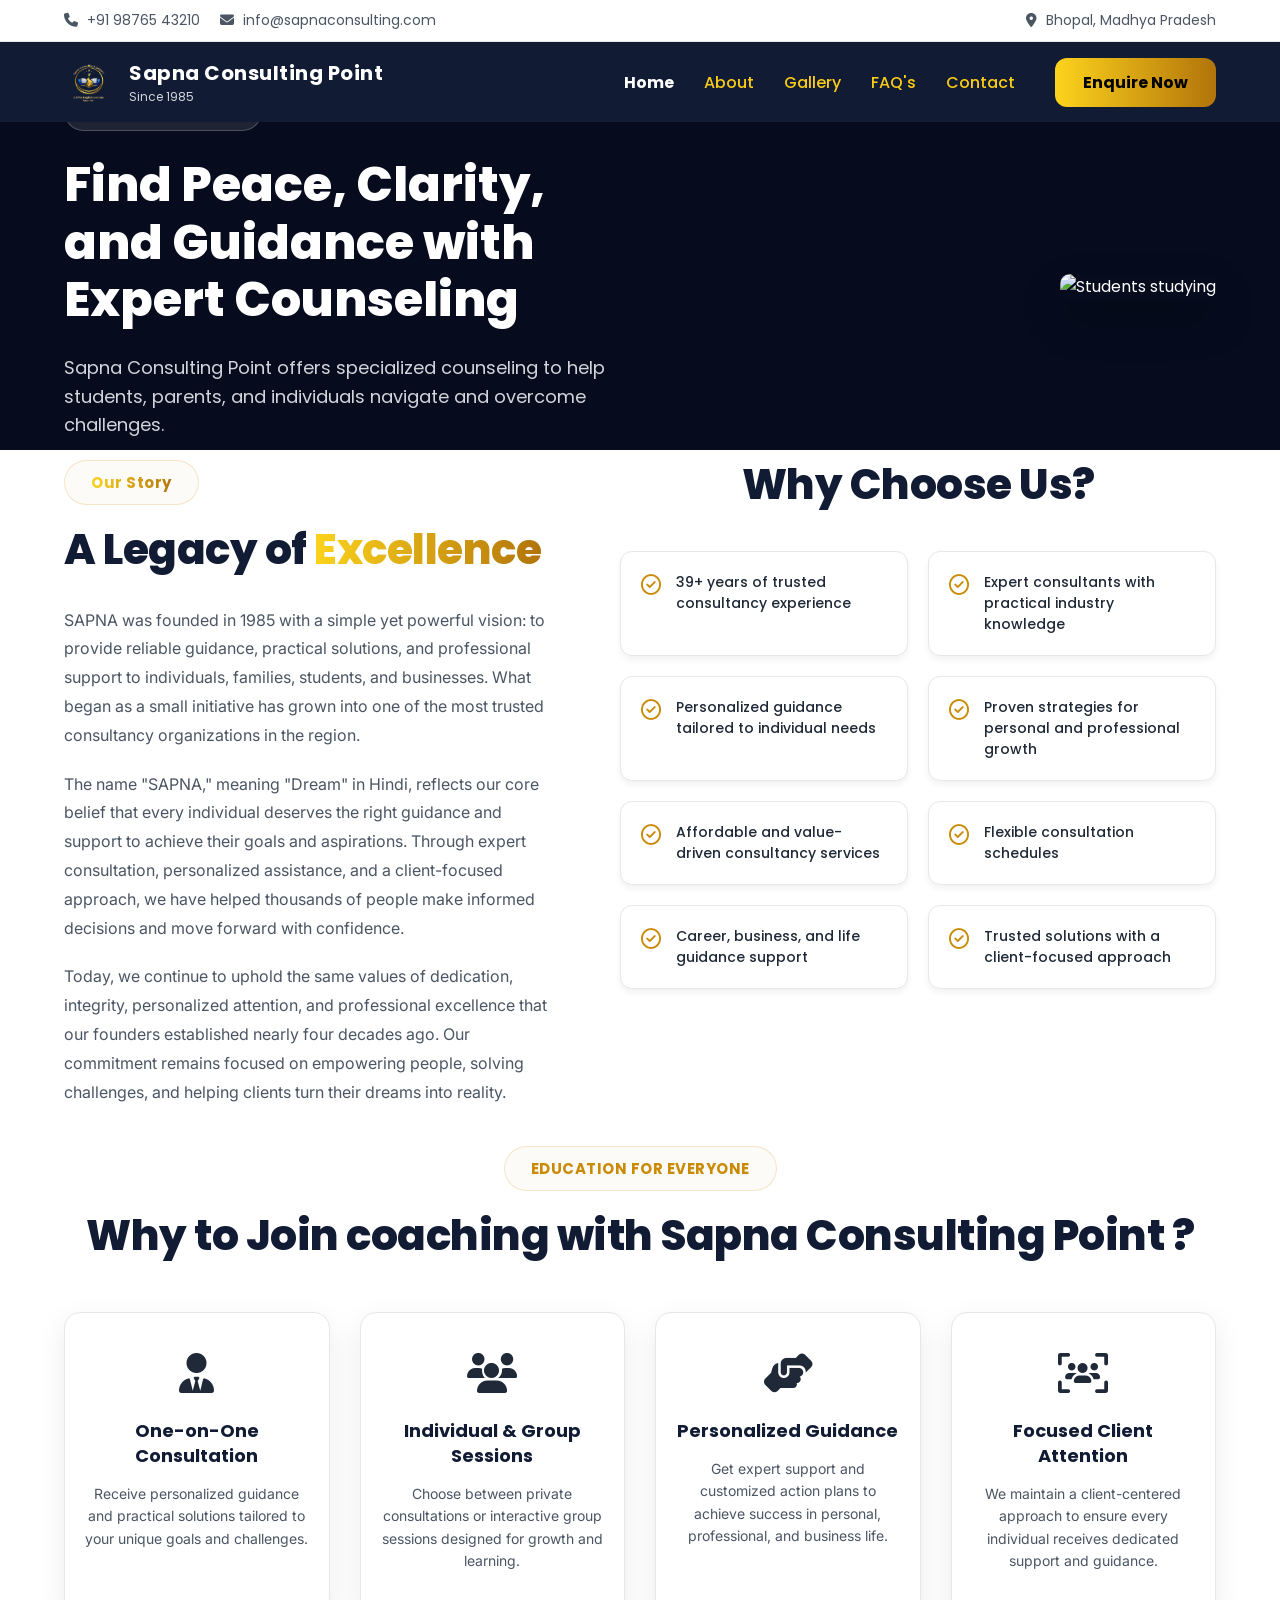
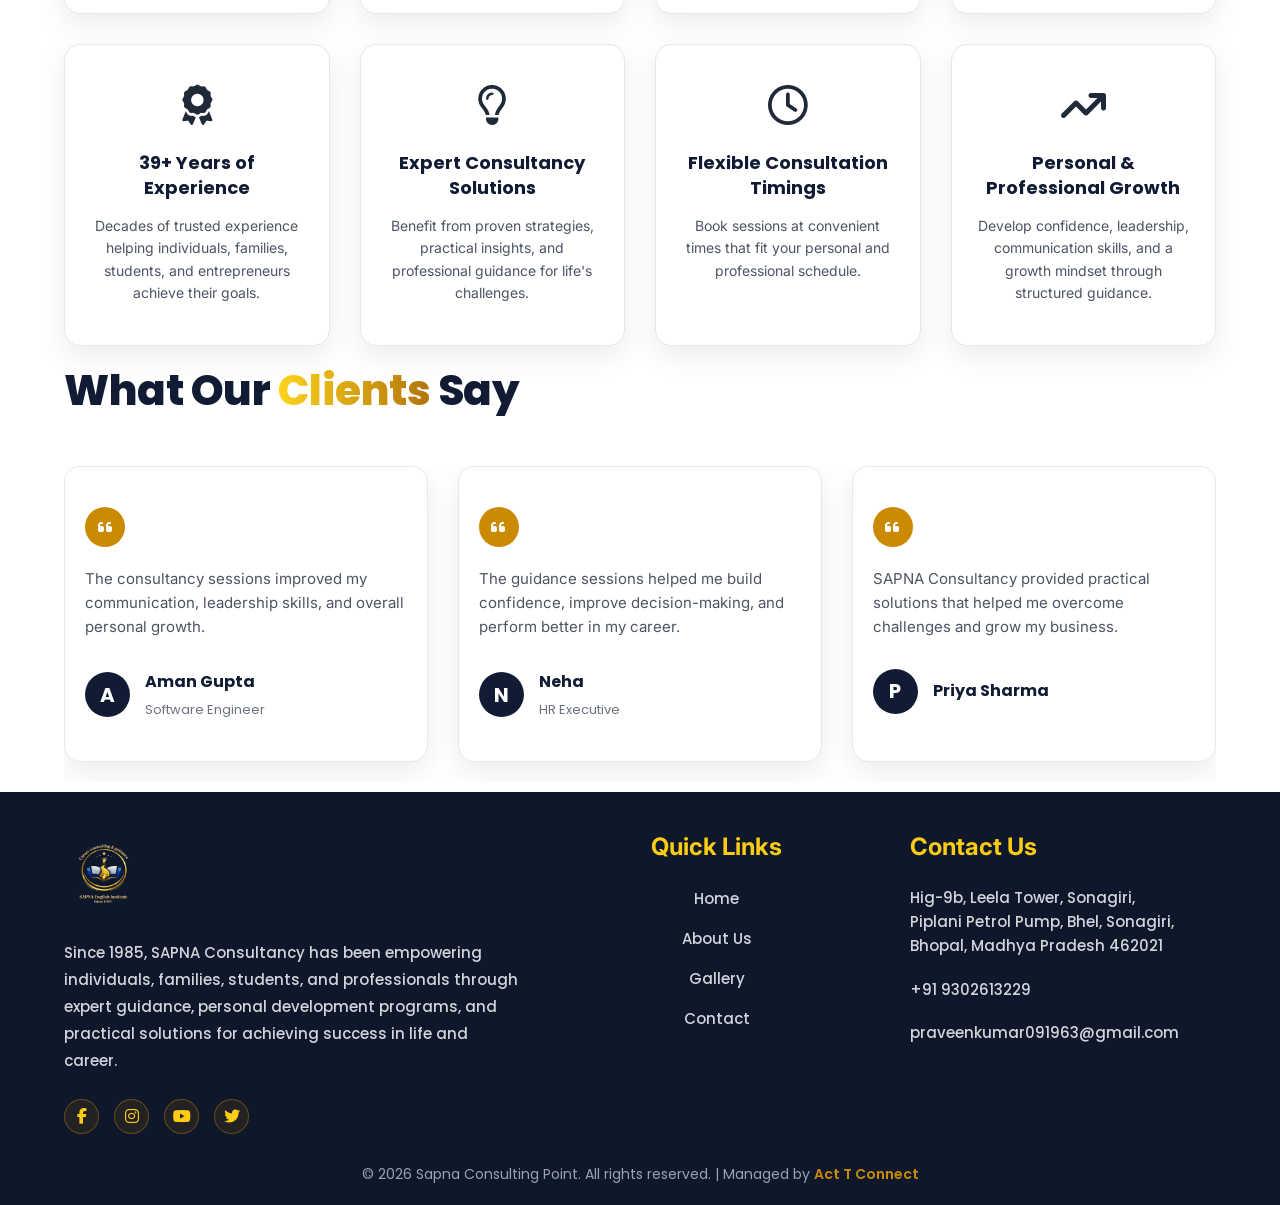
==== index.html @ 135a632c "sapna institute live" ====
﻿<!DOCTYPE html>
<html lang="en">
<head>
    <meta charset="UTF-8">
    <meta name="viewport" content="width=device-width, initial-scale=1.0">
    <title>Sapna Consulting Point</title>
    <link rel="icon" href="images/logo.png" type="image/png">
    <link rel="preconnect" href="https://fonts.googleapis.com">
    <link rel="preconnect" href="https://fonts.gstatic.com" crossorigin>
    <link href="https://fonts.googleapis.com/css2?family=Poppins:wght@300;400;500;600;700;800&family=Inter:wght@400;500;600;700&display=swap" rel="stylesheet">
    <link rel="stylesheet" href="https://cdnjs.cloudflare.com/ajax/libs/font-awesome/6.5.0/css/all.min.css"/>
    <style>
        :root {
            --primary-blue: #111c34;
            --accent-yellow: #facc15;
            --text-light: #ffffff;
            --text-dark: #1f2937;
            --text-gray: #4b5563;
            --bg-gray: #f9fafb;
            --border-color: #e5e7eb;
        }

        * {
            margin: 0;
            padding: 0;
            box-sizing: border-box;
            font-family: 'Poppins', sans-serif;
        }

        body {
            background-color: var(--bg-light);
            color: var(--text-dark);
            overflow-x: hidden !important;
        }

        html {
            overflow-x: hidden !important;
        }

        /* Top Contact Bar */
        .top-bar {
            background-color: white;
            padding: 10px 5%;
            display: flex;
            justify-content: space-between;
            font-size: 14px;
            color: var(--text-gray);
            border-bottom: 1px solid var(--border-color);
        }
        
        .top-bar-left {
            display: flex;
            gap: 20px;
        }
        
        .top-bar i {
            margin-right: 5px;
            color: var(--text-gray);
        }

        /* Navbar */
        .navbar {
            background-color: var(--primary-blue);
            padding: 15px 5%;
            display: flex;
            justify-content: space-between;
            align-items: center;
            position: sticky;
            top: 0;
            z-index: 1000;
        }

        .logo-section {
            display: flex;
            align-items: center;
            gap: 15px;
            color: white;
        }

        .logo-img {
            width: 50px;
            height: 50px;
        }

        .logo-text h1 {
            font-size: 20px;
            font-weight: 700;
            margin: 0;
            letter-spacing: 0.5px;
        }
        .logo-text p {
            font-size: 12px;
            color: #d1d5db;
            margin: 0;
        }

        .nav-links {
            display: flex;
            gap: 30px;
            align-items: center;
        }

        .nav-links a {
            color: #facc15; /* Yellow for inactive */
            text-decoration: none;
            font-size: 16px;
            font-weight: 500;
            transition: color 0.3s ease;
        }

        .nav-links a.active {
            color: #ffffff;
            font-weight: 700;
        }

        .nav-links a:hover {
            color: #ffffff;
        }

        .nav-links .btn-enquire {
            background: linear-gradient(90deg, #fcd31c 0%, #b2740a 100%);
            color: #000000 !important;
            padding: 12px 28px;
            border-radius: 12px;
            font-weight: 700;
            text-decoration: none;
            transition: all 0.3s ease;
            margin-left: 10px;
        }

        .nav-links .btn-enquire:hover {
            transform: translateY(-2px);
            box-shadow: 0 4px 12px rgba(250, 204, 21, 0.4);
            color: #000000 !important;
        }

        /* Hero Section */
        .hero {
            background-color: #060C1E;
            padding: 10px 5% 10px;
            display: flex;
            align-items: center;
            justify-content: space-between;
            color: white;
        }

        @keyframes slideUpFade {
            from {
                opacity: 0;
                transform: translateY(30px);
            }
            to {
                opacity: 1;
                transform: translateY(0);
            }
        }

        .hero-content {
            flex: 1;
            max-width: 600px;
            margin-top: -40px;
        }

        .badge {
            background-color: rgba(255, 255, 255, 0.1);
            color: #e5e7eb;
            padding: 8px 16px;
            border-radius: 20px;
            font-size: 14px;
            font-weight: 500;
            display: inline-block;
            margin-bottom: 25px;
            border: 1px solid rgba(255, 255, 255, 0.2);
            animation: slideUpFade 0.8s ease forwards;
            opacity: 0;
        }

        .hero-content h1 {
            font-size: 48px;
            font-weight: 800;
            line-height: 1.2;
            margin-bottom: 25px;
            animation: slideUpFade 0.8s ease forwards;
            animation-delay: 0.2s;
            opacity: 0;
        }

        .hero-content p {
            font-size: 18px;
            color: #d1d5db;
            line-height: 1.6;
            animation: slideUpFade 0.8s ease forwards;
            animation-delay: 0.4s;
            opacity: 0;
        }

        .hero-image {
            flex: 1;
            display: flex;
            justify-content: flex-end;
        }

        .hero-image img {
            max-width: 100%;
            height: auto;
            border-radius: 10px;
            box-shadow: 0 20px 40px rgba(0,0,0,0.3);
        }

        /* Two Column Section */
        .section-padding {
            padding: 10px 5%;
        }

        .two-column-layout {
            display: flex;
            gap: 60px;
        }

        .col-left {
            flex: 1;
        }

        .col-right {
            flex: 1.2;
        }

        .badge-yellow {
            background-color: #fdfbf7 !important;
            color: #ca8a04 !important;
            padding: 10px 26px !important;
            border-radius: 30px !important;
            font-size: 15px !important;
            font-weight: 700 !important;
            display: inline-block !important;
            margin-bottom: 20px !important;
            border: 1px solid rgba(202, 138, 4, 0.2) !important;
            letter-spacing: 0.5px !important;
        }
        
        .badge-yellow-text {
            background: linear-gradient(90deg, #fcd31c 0%, #b2740a 100%);
            -webkit-background-clip: text;
            -webkit-text-fill-color: transparent;
            color: transparent;
        }

        .section-title {
            font-size: 42px;
            font-weight: 800;
            color: var(--primary-blue);
            margin-bottom: 30px;
            line-height: 1.2;
            letter-spacing: -0.5px;
        }

        .section-title span {
            background: linear-gradient(90deg, #fcd31c 0%, #b2740a 100%);
            -webkit-background-clip: text;
            -webkit-text-fill-color: transparent;
            color: transparent;
        }

        .text-content p {
            font-size: 16px;
            color: var(--text-gray);
            line-height: 1.8;
            margin-bottom: 20px;
            font-family: 'Inter', sans-serif;
        }

        /* Features Grid */
        .features-grid {
            display: grid;
            grid-template-columns: repeat(2, 1fr);
            gap: 20px;
        }

        .feature-card {
            background: white;
            padding: 20px;
            border-radius: 12px;
            display: flex;
            align-items: flex-start;
            gap: 15px;
            box-shadow: 0 4px 6px rgba(0,0,0,0.05);
            border: 1px solid var(--border-color);
        }

        .feature-icon {
            color: #ca8a04;
            font-size: 20px;
            margin-top: 3px;
        }

        .feature-text {
            font-size: 14px;
            font-weight: 500;
            color: var(--text-dark);
            line-height: 1.5;
        }

        /* Why Join Section */
        .why-join-section {
            background: white;
            text-align: center;
        }

        .cards-grid {
            display: grid;
            grid-template-columns: repeat(4, 1fr);
            gap: 30px;
            margin-top: 50px;
        }

        .join-card {
            background: white;
            padding: 40px 20px;
            border-radius: 16px;
            box-shadow: 0 10px 30px rgba(0,0,0,0.08);
            border: 1px solid var(--border-color);
            transition: transform 0.3s ease;
        }

        .join-card:hover {
            transform: translateY(-5px);
        }

        .join-card i {
            font-size: 40px;
            margin-bottom: 25px;
            color: var(--text-dark);
            transition: color 0.3s ease;
        }

        .join-card:hover i {
            color: #ca8a04;
        }

        .join-card h3 {
            font-size: 18px;
            font-weight: 700;
            color: var(--primary-blue);
            margin-bottom: 15px;
            line-height: 1.4;
        }

        .join-card p {
            font-size: 14px;
            color: var(--text-gray);
            line-height: 1.6;
            font-family: 'Inter', sans-serif;
        }

        .hamburger-toggle {
            display: none;
            background: none;
            border: 2px solid rgba(250, 204, 21, 0.5);
            color: #facc15;
            font-size: 22px;
            padding: 8px 14px;
            border-radius: 8px;
            cursor: pointer;
            transition: all 0.3s ease;
        }

        .hamburger-toggle:hover {
            background: rgba(250, 204, 21, 0.1);
        }

        /* Responsive */
        @media (max-width: 1024px) {
            .cards-grid { grid-template-columns: repeat(2, 1fr); }
            .two-column-layout { flex-direction: column; }
            .hero { flex-direction: column; text-align: center; gap: 40px; padding: 60px 5%; }
            .hero-content { max-width: 100%; }
            .footer-grid { grid-template-columns: repeat(2, 1fr); gap: 30px; }
        }

        .footer-grid {
            display: grid;
            grid-template-columns: 1.5fr 1fr 1fr;
            gap: 40px;
            margin-bottom: 30px;
        }

        /* Enquire Modal Popup */
        .enquire-modal-overlay {
            position: fixed;
            top: 0;
            left: 0;
            width: 100%;
            height: 100%;
            background-color: rgba(0, 0, 0, 0.6);
            backdrop-filter: blur(4px);
            z-index: 9999;
            display: flex;
            align-items: center;
            justify-content: center;
            opacity: 0;
            visibility: hidden;
            transition: all 0.3s ease;
            padding: 20px;
        }

        .enquire-modal-overlay.active {
            opacity: 1;
            visibility: visible;
        }

        .enquire-modal-card {
            background: #ffffff;
            width: 100%;
            max-width: 460px;
            border-radius: 20px;
            padding: 35px 35px 30px;
            position: relative;
            box-shadow: 0 20px 40px rgba(0, 0, 0, 0.2);
            transform: scale(0.9);
            transition: transform 0.3s ease;
        }

        .enquire-modal-overlay.active .enquire-modal-card {
            transform: scale(1);
        }

        .enquire-modal-close {
            position: absolute;
            top: 20px;
            right: 20px;
            background: none;
            border: none;
            font-size: 24px;
            font-weight: 700;
            color: #94a3b8;
            cursor: pointer;
            line-height: 1;
            transition: color 0.2s;
        }

        .enquire-modal-close:hover {
            color: #0f172a;
        }

        .enquire-modal-card h2 {
            font-size: 28px;
            font-weight: 800;
            color: #111c34;
            margin-bottom: 6px;
        }

        .enquire-modal-subtitle {
            font-size: 15px;
            color: #828b9a;
            margin-bottom: 25px;
            font-family: 'Inter', sans-serif;
        }

        .modal-form-group {
            margin-bottom: 16px;
        }

        .modal-form-group input,
        .modal-form-group textarea {
            width: 100%;
            padding: 14px 18px;
            background-color: #f8fafc;
            border: 1px solid #e2e8f0;
            border-radius: 12px;
            font-size: 14px;
            font-family: 'Inter', sans-serif;
            color: #1e293b;
            outline: none;
            transition: all 0.3s ease;
        }

        .modal-form-group input::placeholder,
        .modal-form-group textarea::placeholder {
            color: #94a3b8;
        }

        .modal-form-group input:focus,
        .modal-form-group textarea:focus {
            background-color: #ffffff;
            border-color: #ca8a04;
            box-shadow: 0 0 0 3px rgba(202, 138, 4, 0.1);
        }

        .modal-form-group textarea {
            resize: none;
        }

        .btn-modal-submit {
            width: 100%;
            background: linear-gradient(90deg, #fcd31c 0%, #b2740a 100%);
            color: #000000;
            padding: 15px;
            border-radius: 30px;
            font-weight: 700;
            font-size: 16px;
            border: none;
            cursor: pointer;
            margin-top: 10px;
            box-shadow: 0 4px 15px rgba(202, 138, 4, 0.3);
            transition: all 0.3s ease;
        }

        .btn-modal-submit:hover {
            transform: translateY(-2px);
            box-shadow: 0 6px 20px rgba(202, 138, 4, 0.4);
        }

        @media (max-width: 768px) {
            .top-bar { display: none !important; }
            .navbar { padding: 12px 15px !important; position: relative; }
            .logo-img { width: 38px !important; height: 38px !important; }
            .logo-section { gap: 10px !important; }
            .logo-text h1 { font-size: 16px !important; line-height: 1.2; }
            .logo-text p { font-size: 11px !important; }
            .hamburger-toggle { display: flex; align-items: center; justify-content: center; padding: 6px 12px; font-size: 18px; }
            .nav-links {
                display: none;
                flex-direction: column;
                position: absolute;
                top: 100%;
                left: 0;
                width: 100%;
                background-color: #060C1E;
                padding: 20px 5%;
                box-shadow: 0 15px 30px rgba(0, 0, 0, 0.4);
                z-index: 999;
                gap: 12px;
                border-top: 1px solid rgba(255, 255, 255, 0.1);
            }
            .nav-links.active { display: flex !important; }
            .nav-links a { padding: 10px 0; font-size: 15px; width: 100%; }
            .nav-links .btn-enquire { margin-left: 0; text-align: center; display: block; width: 100%; margin-top: 8px; }
            .features-grid { grid-template-columns: 1fr !important; }
            .cards-grid { grid-template-columns: 1fr !important; }
            .footer-grid { grid-template-columns: 1fr !important; gap: 30px !important; text-align: left !important; }
            .footer-grid > div { padding-left: 0 !important; text-align: left !important; }
            .section-title { font-size: 24px !important; }
            .hero h1 { font-size: 26px !important; }
            .enquire-modal-overlay { padding: 15px !important; }
            .enquire-modal-card { width: 92% !important; max-width: 360px !important; padding: 25px 20px !important; box-sizing: border-box !important; margin: 0 auto !important; }
            .enquire-modal-card h2 { font-size: 22px !important; }
            .enquire-modal-subtitle { font-size: 13px !important; margin-bottom: 18px !important; }
            .modal-form-group { margin-bottom: 12px !important; }
            .modal-form-group input, .modal-form-group textarea { padding: 12px 14px !important; font-size: 14px !important; box-sizing: border-box !important; }
            .btn-modal-submit { padding: 13px !important; font-size: 15px !important; box-sizing: border-box !important; }
        }
    </style>
</head>
<body>

    <!-- Top Contact Bar -->
    <div class="top-bar">
        <div class="top-bar-left">
            <span><i class="fa-solid fa-phone"></i> +91 98765 43210</span>
            <span><i class="fa-solid fa-envelope"></i> info@sapnaconsulting.com</span>
        </div>
        <div class="top-bar-right">
            <span><i class="fa-solid fa-location-dot"></i> Bhopal, Madhya Pradesh</span>
        </div>
    </div>

    <!-- Main Navbar -->
    <nav class="navbar">
        <div class="logo-section">
            <img src="images/logo.png" alt="SAPNA Logo" class="logo-img" onerror="this.src='https://via.placeholder.com/50'">
            <div class="logo-text">
                <h1>Sapna Consulting Point</h1>
                <p>Since 1985</p>
            </div>
        </div>
        <button class="hamburger-toggle" id="hamburgerBtn" aria-label="Toggle navigation">
            <i class="fa-solid fa-bars"></i>
        </button>
        <div class="nav-links">
            <a href="index.html" class="active">Home</a>
            <a href="about.html">About</a>
            <a href="gallery.html">Gallery</a>
            <a href="faq.html">FAQ's</a>
            <a href="contact.html">Contact</a>
            <a href="#" class="btn-enquire">Enquire Now</a>
        </div>
    </nav>

    <!-- Hero Section -->
    <section class="hero">
        <div class="hero-content">
            <div class="badge" id="hero-badge">Language Preparation</div>
            <h1 id="hero-title">Find Peace, Clarity, and Guidance with Expert Counseling</h1>
            <p id="hero-desc">Sapna Consulting Point offers specialized counseling to help students, parents, and individuals navigate and overcome challenges.</p>
        </div>
        <div class="hero-image">
            <img src="https://images.unsplash.com/photo-1522202176988-66273c2fd55f?ixlib=rb-4.0.3&auto=format&fit=crop&w=1000&q=80" alt="Students studying">
        </div>
    </section>

    <!-- Our Story & Why Choose Us -->
    <section class="section-padding">
        <div class="two-column-layout">
            <!-- Left Column -->
            <div class="col-left text-content">
                <div class="badge-yellow"><span class="badge-yellow-text">Our Story</span></div>
                <h2 class="section-title">A Legacy of <span>Excellence</span></h2>
                <p>SAPNA was founded in 1985 with a simple yet powerful vision: to provide reliable guidance, practical solutions, and professional support to individuals, families, students, and businesses. What began as a small initiative has grown into one of the most trusted consultancy organizations in the region.</p>
                <p>The name "SAPNA," meaning "Dream" in Hindi, reflects our core belief that every individual deserves the right guidance and support to achieve their goals and aspirations. Through expert consultation, personalized assistance, and a client-focused approach, we have helped thousands of people make informed decisions and move forward with confidence.</p>
                <p>Today, we continue to uphold the same values of dedication, integrity, personalized attention, and professional excellence that our founders established nearly four decades ago. Our commitment remains focused on empowering people, solving challenges, and helping clients turn their dreams into reality.</p>
            </div>

            <!-- Right Column -->
            <div class="col-right">
                <h2 class="section-title" style="text-align: center; margin-bottom: 40px;">Why Choose Us?</h2>
                <div class="features-grid">
                    <div class="feature-card">
                        <i class="fa-regular fa-circle-check feature-icon"></i>
                        <span class="feature-text">39+ years of trusted consultancy experience</span>
                    </div>
                    <div class="feature-card">
                        <i class="fa-regular fa-circle-check feature-icon"></i>
                        <span class="feature-text">Expert consultants with practical industry knowledge</span>
                    </div>
                    <div class="feature-card">
                        <i class="fa-regular fa-circle-check feature-icon"></i>
                        <span class="feature-text">Personalized guidance tailored to individual needs</span>
                    </div>
                    <div class="feature-card">
                        <i class="fa-regular fa-circle-check feature-icon"></i>
                        <span class="feature-text">Proven strategies for personal and professional growth</span>
                    </div>
                    <div class="feature-card">
                        <i class="fa-regular fa-circle-check feature-icon"></i>
                        <span class="feature-text">Affordable and value-driven consultancy services</span>
                    </div>
                    <div class="feature-card">
                        <i class="fa-regular fa-circle-check feature-icon"></i>
                        <span class="feature-text">Flexible consultation schedules</span>
                    </div>
                    <div class="feature-card">
                        <i class="fa-regular fa-circle-check feature-icon"></i>
                        <span class="feature-text">Career, business, and life guidance support</span>
                    </div>
                    <div class="feature-card">
                        <i class="fa-regular fa-circle-check feature-icon"></i>
                        <span class="feature-text">Trusted solutions with a client-focused approach</span>
                    </div>
                </div>
            </div>
        </div>
    </section>

    <!-- Why Join Section -->
    <section class="section-padding why-join-section">
        <div class="badge-yellow">EDUCATION FOR EVERYONE</div>
        <h2 class="section-title">Why to Join coaching with Sapna Consulting Point ?</h2>
        
        <div class="cards-grid">
            <div class="join-card">
                <i class="fa-solid fa-user-tie"></i>
                <h3>One-on-One Consultation</h3>
                <p>Receive personalized guidance and practical solutions tailored to your unique goals and challenges.</p>
            </div>
            <div class="join-card">
                <i class="fa-solid fa-users"></i>
                <h3>Individual & Group Sessions</h3>
                <p>Choose between private consultations or interactive group sessions designed for growth and learning.</p>
            </div>
            <div class="join-card">
                <i class="fa-solid fa-handshake-angle"></i>
                <h3>Personalized Guidance</h3>
                <p>Get expert support and customized action plans to achieve success in personal, professional, and business life.</p>
            </div>
            <div class="join-card">
                <i class="fa-solid fa-users-viewfinder"></i>
                <h3>Focused Client Attention</h3>
                <p>We maintain a client-centered approach to ensure every individual receives dedicated support and guidance.</p>
            </div>
            <div class="join-card">
                <i class="fa-solid fa-award"></i>
                <h3>39+ Years of Experience</h3>
                <p>Decades of trusted experience helping individuals, families, students, and entrepreneurs achieve their goals.</p>
            </div>
            <div class="join-card">
                <i class="fa-regular fa-lightbulb"></i>
                <h3>Expert Consultancy Solutions</h3>
                <p>Benefit from proven strategies, practical insights, and professional guidance for life's challenges.</p>
            </div>
            <div class="join-card">
                <i class="fa-regular fa-clock"></i>
                <h3>Flexible Consultation Timings</h3>
                <p>Book sessions at convenient times that fit your personal and professional schedule.</p>
            </div>
            <div class="join-card">
                <i class="fa-solid fa-arrow-trend-up"></i>
                <h3>Personal & Professional Growth</h3>
                <p>Develop confidence, leadership, communication skills, and a growth mindset through structured guidance.</p>
            </div>
        </div>
    </section>

    <!-- What Our Clients Say Section -->
    <section class="section-padding">
        <h2 class="section-title">What Our <span>Clients</span> Say</h2>
        
        <div class="clients-slider" style="display: flex; overflow-x: auto; gap: 30px; margin-top: 50px; padding-bottom: 20px; scroll-snap-type: x mandatory; scrollbar-width: none; -ms-overflow-style: none;">
            <style>
                .clients-slider::-webkit-scrollbar { display: none; }
                .client-card {
                    flex: 0 0 calc((100% - 60px) / 3);
                    scroll-snap-align: start;
                }
                @media (max-width: 768px) {
                    .client-card { flex: 0 0 85vw; }
                }
            </style>
            
            <div class="join-card client-card" style="text-align: left; position: relative;">
                <div style="background-color: #ca8a04; color: white; width: 40px; height: 40px; border-radius: 50%; display: flex; align-items: center; justify-content: center; margin-bottom: 20px;">
                    <i class="fa-solid fa-quote-left" style="font-size: 16px; margin: 0; color: white;"></i>
                </div>
                <p style="margin-bottom: 30px; font-size: 15px;">The consultancy sessions improved my communication, leadership skills, and overall personal growth.</p>
                <div style="display: flex; align-items: center; gap: 15px;">
                    <div style="background-color: #111c34; color: white; width: 45px; height: 45px; border-radius: 50%; display: flex; align-items: center; justify-content: center; font-weight: bold; font-size: 20px;">A</div>
                    <div>
                        <h4 style="color: #111c34; font-size: 16px; margin-bottom: 2px;">Aman Gupta</h4>
                        <span style="color: #6b7280; font-size: 13px;">Software Engineer</span>
                    </div>
                </div>
            </div>
            
            <div class="join-card client-card" style="text-align: left; position: relative;">
                <div style="background-color: #ca8a04; color: white; width: 40px; height: 40px; border-radius: 50%; display: flex; align-items: center; justify-content: center; margin-bottom: 20px;">
                    <i class="fa-solid fa-quote-left" style="font-size: 16px; margin: 0; color: white;"></i>
                </div>
                <p style="margin-bottom: 30px; font-size: 15px;">The guidance sessions helped me build confidence, improve decision-making, and perform better in my career.</p>
                <div style="display: flex; align-items: center; gap: 15px;">
                    <div style="background-color: #111c34; color: white; width: 45px; height: 45px; border-radius: 50%; display: flex; align-items: center; justify-content: center; font-weight: bold; font-size: 20px;">N</div>
                    <div>
                        <h4 style="color: #111c34; font-size: 16px; margin-bottom: 2px;">Neha</h4>
                        <span style="color: #6b7280; font-size: 13px;">HR Executive</span>
                    </div>
                </div>
            </div>
            
            <div class="join-card client-card" style="text-align: left; position: relative;">
                <div style="background-color: #ca8a04; color: white; width: 40px; height: 40px; border-radius: 50%; display: flex; align-items: center; justify-content: center; margin-bottom: 20px;">
                    <i class="fa-solid fa-quote-left" style="font-size: 16px; margin: 0; color: white;"></i>
                </div>
                <p style="margin-bottom: 30px; font-size: 15px;">SAPNA Consultancy provided practical solutions that helped me overcome challenges and grow my business.</p>
                <div style="display: flex; align-items: center; gap: 15px;">
                    <div style="background-color: #111c34; color: white; width: 45px; height: 45px; border-radius: 50%; display: flex; align-items: center; justify-content: center; font-weight: bold; font-size: 20px;">P</div>
                    <div>
                        <h4 style="color: #111c34; font-size: 16px; margin-bottom: 2px;">Priya Sharma</h4>
                    </div>
                </div>
            </div>
            
            <!-- Duplicated for sliding effect -->
            <div class="join-card client-card" style="text-align: left; position: relative;">
                <div style="background-color: #ca8a04; color: white; width: 40px; height: 40px; border-radius: 50%; display: flex; align-items: center; justify-content: center; margin-bottom: 20px;">
                    <i class="fa-solid fa-quote-left" style="font-size: 16px; margin: 0; color: white;"></i>
                </div>
                <p style="margin-bottom: 30px; font-size: 15px;">The consultancy sessions improved my communication, leadership skills, and overall personal growth.</p>
                <div style="display: flex; align-items: center; gap: 15px;">
                    <div style="background-color: #111c34; color: white; width: 45px; height: 45px; border-radius: 50%; display: flex; align-items: center; justify-content: center; font-weight: bold; font-size: 20px;">A</div>
                    <div>
                        <h4 style="color: #111c34; font-size: 16px; margin-bottom: 2px;">Aman Gupta</h4>
                        <span style="color: #6b7280; font-size: 13px;">Software Engineer</span>
                    </div>
                </div>
            </div>
            
            <div class="join-card client-card" style="text-align: left; position: relative;">
                <div style="background-color: #ca8a04; color: white; width: 40px; height: 40px; border-radius: 50%; display: flex; align-items: center; justify-content: center; margin-bottom: 20px;">
                    <i class="fa-solid fa-quote-left" style="font-size: 16px; margin: 0; color: white;"></i>
                </div>
                <p style="margin-bottom: 30px; font-size: 15px;">The guidance sessions helped me build confidence, improve decision-making, and perform better in my career.</p>
                <div style="display: flex; align-items: center; gap: 15px;">
                    <div style="background-color: #111c34; color: white; width: 45px; height: 45px; border-radius: 50%; display: flex; align-items: center; justify-content: center; font-weight: bold; font-size: 20px;">N</div>
                    <div>
                        <h4 style="color: #111c34; font-size: 16px; margin-bottom: 2px;">Neha</h4>
                        <span style="color: #6b7280; font-size: 13px;">HR Executive</span>
                    </div>
                </div>
            </div>
            
            <div class="join-card client-card" style="text-align: left; position: relative;">
                <div style="background-color: #ca8a04; color: white; width: 40px; height: 40px; border-radius: 50%; display: flex; align-items: center; justify-content: center; margin-bottom: 20px;">
                    <i class="fa-solid fa-quote-left" style="font-size: 16px; margin: 0; color: white;"></i>
                </div>
                <p style="margin-bottom: 30px; font-size: 15px;">SAPNA Consultancy provided practical solutions that helped me overcome challenges and grow my business.</p>
                <div style="display: flex; align-items: center; gap: 15px;">
                    <div style="background-color: #111c34; color: white; width: 45px; height: 45px; border-radius: 50%; display: flex; align-items: center; justify-content: center; font-weight: bold; font-size: 20px;">P</div>
                    <div>
                        <h4 style="color: #111c34; font-size: 16px; margin-bottom: 2px;">Priya Sharma</h4>
                        <span style="color: #6b7280; font-size: 13px;">Business Owner</span>
                    </div>
                </div>
            </div>
        </div>
    </section>

    <!-- Footer Section -->
    <footer style="background-color: #0f172a; color: white; padding: 40px 5% 20px; font-family: 'Inter', sans-serif;">
        <div class="footer-grid">
            <!-- Footer Logo & About -->
            <div>
                <img src="images/logo.png" alt="SAPNA Logo" style="width: 80px; height: 80px; border-radius: 50%; margin-bottom: 20px;">
                <p style="color: #d1d5db; font-size: 15px; line-height: 1.8; margin-bottom: 25px; font-weight: 500;">
                    Since 1985, SAPNA Consultancy has been empowering individuals, families, students, and professionals through expert guidance, personal development programs, and practical solutions for achieving success in life and career.
                </p>
                <div style="display: flex; gap: 15px;">
                    <a href="#" style="width: 35px; height: 35px; border-radius: 50%; border: 1px solid rgba(202, 138, 4, 0.4); background-color: rgba(202, 138, 4, 0.1); display: flex; align-items: center; justify-content: center; color: #facc15; text-decoration: none; transition: all 0.3s;"><i class="fa-brands fa-facebook-f"></i></a>
                    <a href="#" style="width: 35px; height: 35px; border-radius: 50%; border: 1px solid rgba(202, 138, 4, 0.4); background-color: rgba(202, 138, 4, 0.1); display: flex; align-items: center; justify-content: center; color: #facc15; text-decoration: none; transition: all 0.3s;"><i class="fa-brands fa-instagram"></i></a>
                    <a href="#" style="width: 35px; height: 35px; border-radius: 50%; border: 1px solid rgba(202, 138, 4, 0.4); background-color: rgba(202, 138, 4, 0.1); display: flex; align-items: center; justify-content: center; color: #facc15; text-decoration: none; transition: all 0.3s;"><i class="fa-brands fa-youtube"></i></a>
                    <a href="#" style="width: 35px; height: 35px; border-radius: 50%; border: 1px solid rgba(202, 138, 4, 0.4); background-color: rgba(202, 138, 4, 0.1); display: flex; align-items: center; justify-content: center; color: #facc15; text-decoration: none; transition: all 0.3s;"><i class="fa-brands fa-twitter"></i></a>
                </div>
            </div>
            
            <!-- Quick Links -->
            <div style="text-align: center;">
                <h3 style="color: #facc15; font-size: 24px; font-weight: 700; font-family: 'Inter', sans-serif; margin-bottom: 25px;">Quick Links</h3>
                <ul style="list-style: none; padding: 0;">
                    <li style="margin-bottom: 15px;"><a href="index.html" style="color: #d1d5db; text-decoration: none; font-size: 15px; font-weight: 500; transition: color 0.3s;">Home</a></li>
                    <li style="margin-bottom: 15px;"><a href="about.html" style="color: #d1d5db; text-decoration: none; font-size: 15px; font-weight: 500; transition: color 0.3s;">About Us</a></li>
                    <li style="margin-bottom: 15px;"><a href="gallery.html" style="color: #d1d5db; text-decoration: none; font-size: 15px; font-weight: 500; transition: color 0.3s;">Gallery</a></li>
                    <li style="margin-bottom: 15px;"><a href="contact.html" style="color: #d1d5db; text-decoration: none; font-size: 15px; font-weight: 500; transition: color 0.3s;">Contact</a></li>
                </ul>
            </div>
            
            <!-- Contact Us -->
            <div>
                <h3 style="color: #facc15; font-size: 24px; font-weight: 700; font-family: 'Inter', sans-serif; margin-bottom: 25px;">Contact Us</h3>
                <p style="color: #d1d5db; font-size: 15px; margin-bottom: 20px; line-height: 1.6; font-weight: 500;">Hig-9b, Leela Tower, Sonagiri,<br>Piplani Petrol Pump, Bhel, Sonagiri,<br>Bhopal, Madhya Pradesh 462021</p>
                <p style="color: #d1d5db; font-size: 15px; margin-bottom: 20px; font-weight: 500;">+91 9302613229</p>
                <p style="color: #d1d5db; font-size: 15px; font-weight: 500;">praveenkumar091963@gmail.com</p>
            </div>
        </div>
        
        <div style="text-align: center; color: #9ca3af; font-size: 14px;">
            <p style="margin: 0;">&copy; 2026 Sapna Consulting Point. All rights reserved. | Managed by <span style="color: #ca8a04; font-weight: 600;">Act T Connect</span></p>
        </div>
    </footer>

    <!-- Enquire Modal Popup -->
    <div id="enquireModal" class="enquire-modal-overlay">
        <div class="enquire-modal-card">
            <button class="enquire-modal-close" id="closeEnquireModal">&times;</button>
            <h2>Start Your Journey</h2>
            <p class="enquire-modal-subtitle">Fill the form and we'll contact you shortly</p>
            <form id="enquireModalForm">
                <div class="modal-form-group">
                    <input type="text" placeholder="Your Full Name" required>
                </div>
                <div class="modal-form-group">
                    <input type="tel" placeholder="Your Phone Number" required>
                </div>
                <div class="modal-form-group">
                    <input type="email" placeholder="Your Email Address" required>
                </div>
                <div class="modal-form-group">
                    <textarea rows="3" placeholder="Your Message" required></textarea>
                </div>
                <button type="submit" class="btn-modal-submit">Send Enquiry</button>
            </form>
        </div>
    </div>

    <!-- Hero Animation & Modal Script -->
    <script>
        const heroSlides = [
            { badge: "Language Preparation", title: "Find Peace, Clarity, and Guidance with Expert Counseling", desc: "Sapna Consulting Point offers specialized counseling to help students, parents, and individuals navigate and overcome challenges." },
            { badge: "Admission Support", title: "Secure Admission in Top Institutions", desc: "Get assistance with university applications, SOP writing, document preparation, and admission procedures." },
            { badge: "Success Planning", title: "Build a Bright Future", desc: "From education planning to career development, receive complete guidance to achieve your academic and professional goals." },
            { badge: "Study Abroad Guidance", title: "Achieve Your Global Education Dream", desc: "Get expert guidance for choosing the right country, university, and course to build a successful international career." },
            { badge: "Career Counseling", title: "Choose the Right Career Path", desc: "Identify your strengths, interests, and opportunities with personalized career counseling and professional guidance." }
        ];
        let currentSlide = 0;

        const heroBadge = document.querySelector('.hero-badge');
        const heroTitle = document.querySelector('.hero-content h1');
        const heroDesc = document.querySelector('.hero-content p');

        if (heroBadge && heroTitle && heroDesc) {
            setInterval(() => {
                currentSlide = (currentSlide + 1) % heroSlides.length;
                heroBadge.textContent = heroSlides[currentSlide].badge;
                heroTitle.textContent = heroSlides[currentSlide].title;
                heroDesc.textContent = heroSlides[currentSlide].desc;
                
                heroBadge.style.animation = 'none';
                heroTitle.style.animation = 'none';
                heroDesc.style.animation = 'none';
                
                void heroBadge.offsetWidth;
                
                heroBadge.style.animation = 'slideUpFade 0.8s ease forwards';
                heroTitle.style.animation = 'slideUpFade 0.8s ease forwards 0.2s';
                heroDesc.style.animation = 'slideUpFade 0.8s ease forwards 0.4s';
            }, 5000);
        }

        // Clients Auto Slider
        const clientsSlider = document.querySelector('.clients-slider');
        if (clientsSlider) {
            setInterval(() => {
                const maxScrollLeft = clientsSlider.scrollWidth - clientsSlider.clientWidth;
                if (clientsSlider.scrollLeft >= maxScrollLeft - 10) {
                    clientsSlider.scrollTo({ left: 0, behavior: 'smooth' });
                } else {
                    const scrollAmount = clientsSlider.querySelector('.client-card').offsetWidth + 30;
                    clientsSlider.scrollTo({ left: clientsSlider.scrollLeft + scrollAmount, behavior: 'smooth' });
                }
            }, 3000);
        }

        // Enquire Modal Trigger Logic
        function initEnquireModal() {
            const modal = document.getElementById('enquireModal');
            const closeBtn = document.getElementById('closeEnquireModal');
            const enquireBtns = document.querySelectorAll('.btn-enquire');
            const enquireForm = document.getElementById('enquireModalForm');

            if (!modal) return;

            enquireBtns.forEach(btn => {
                btn.addEventListener('click', (e) => {
                    e.preventDefault();
                    modal.classList.add('active');
                });
            });

            if (closeBtn) {
                closeBtn.addEventListener('click', () => {
                    modal.classList.remove('active');
                });
            }

            modal.addEventListener('click', (e) => {
                if (e.target === modal) {
                    modal.classList.remove('active');
                }
            });

            if (enquireForm) {
                enquireForm.addEventListener('submit', (e) => {
                    e.preventDefault();
                    alert('Thank you for reaching out! We will contact you shortly.');
                    enquireForm.reset();
                    modal.classList.remove('active');
                });
            }
        }

        if (document.readyState === 'loading') {
            document.addEventListener('DOMContentLoaded', initEnquireModal);
        } else {
            initEnquireModal();
        }
        // Mobile Hamburger Menu Handler
        const hamburgerBtn = document.getElementById('hamburgerBtn');
        const navLinks = document.querySelector('.nav-links');

        if (hamburgerBtn && navLinks) {
            hamburgerBtn.addEventListener('click', (e) => {
                e.stopPropagation();
                navLinks.classList.toggle('active');
                const icon = hamburgerBtn.querySelector('i');
                if (icon) {
                    if (navLinks.classList.contains('active')) {
                        icon.className = 'fa-solid fa-xmark';
                    } else {
                        icon.className = 'fa-solid fa-bars';
                    }
                }
            });

            document.addEventListener('click', (e) => {
                if (!hamburgerBtn.contains(e.target) && !navLinks.contains(e.target)) {
                    navLinks.classList.remove('active');
                    const icon = hamburgerBtn.querySelector('i');
                    if (icon) icon.className = 'fa-solid fa-bars';
                }
            });

            navLinks.querySelectorAll('a').forEach(link => {
                link.addEventListener('click', () => {
                    navLinks.classList.remove('active');
                    const icon = hamburgerBtn.querySelector('i');
                    if (icon) icon.className = 'fa-solid fa-bars';
                });
            });
        }
    </script>
</body>
</html>
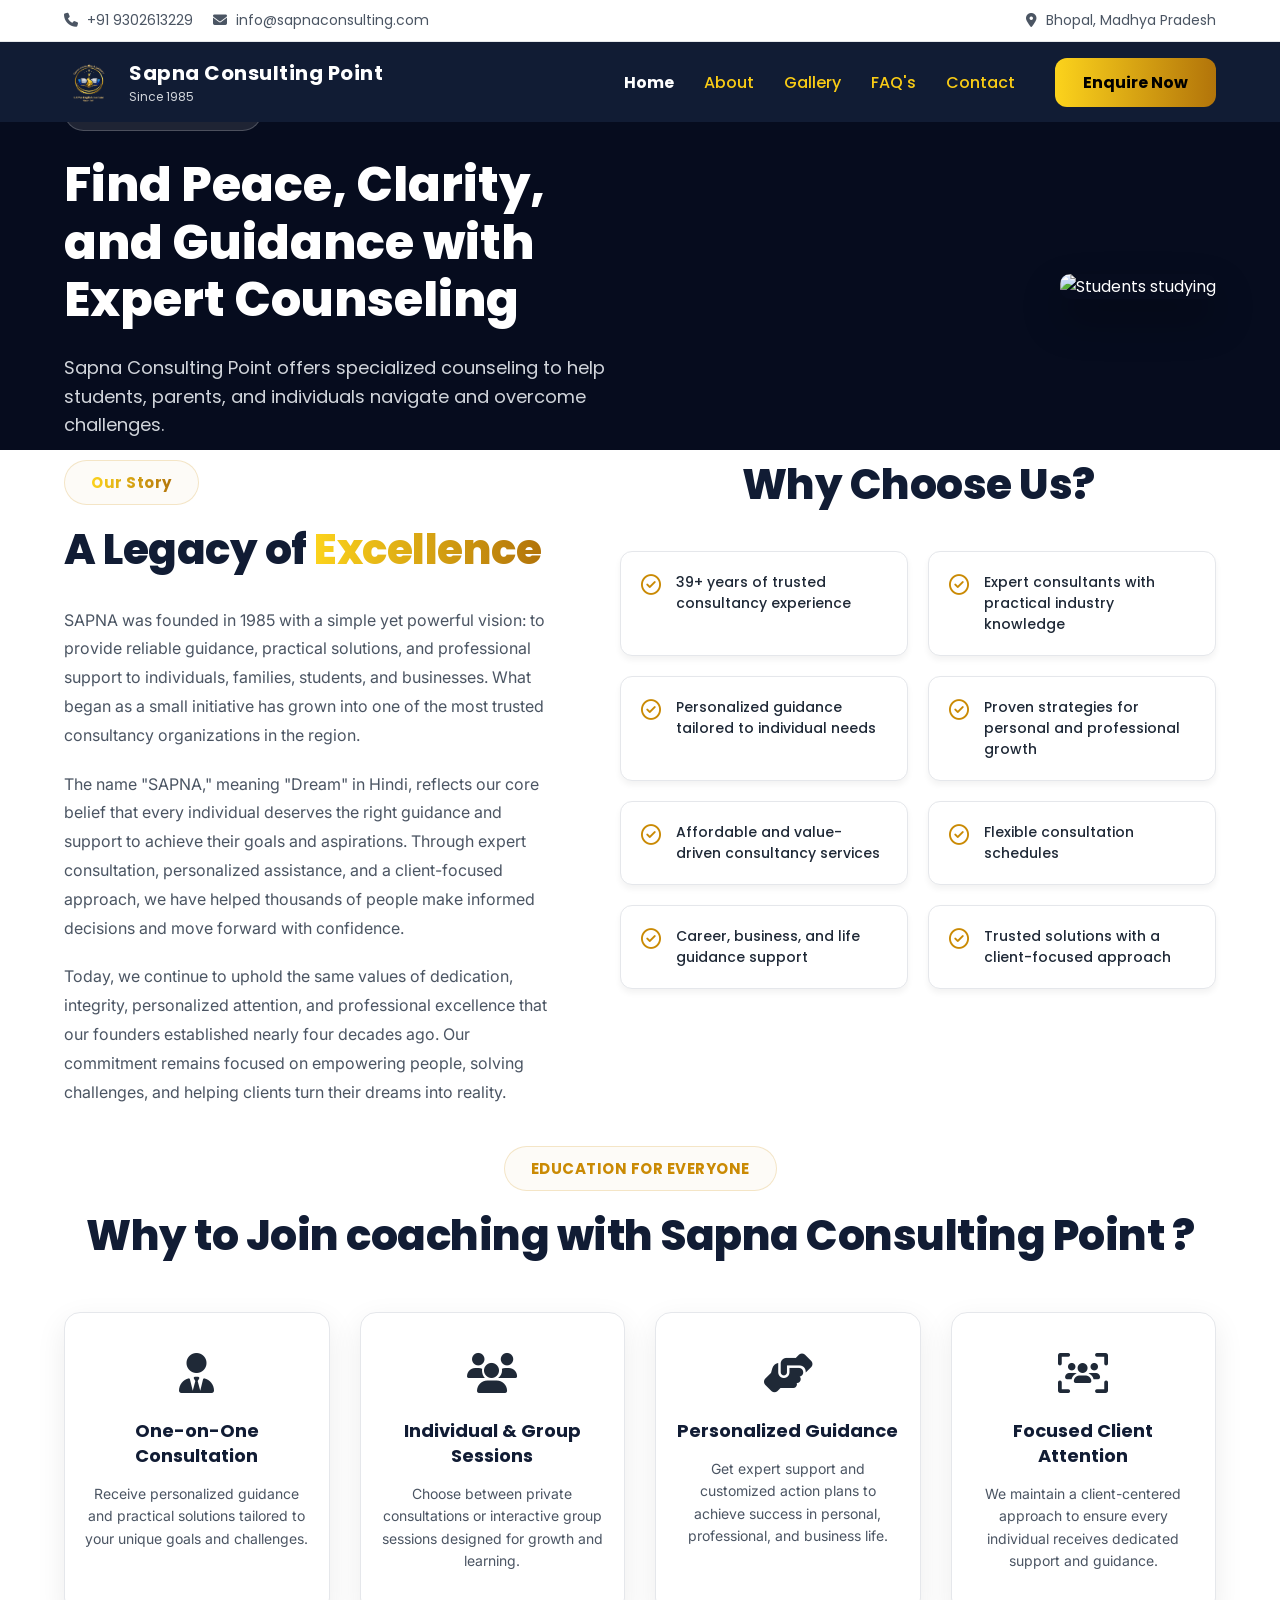
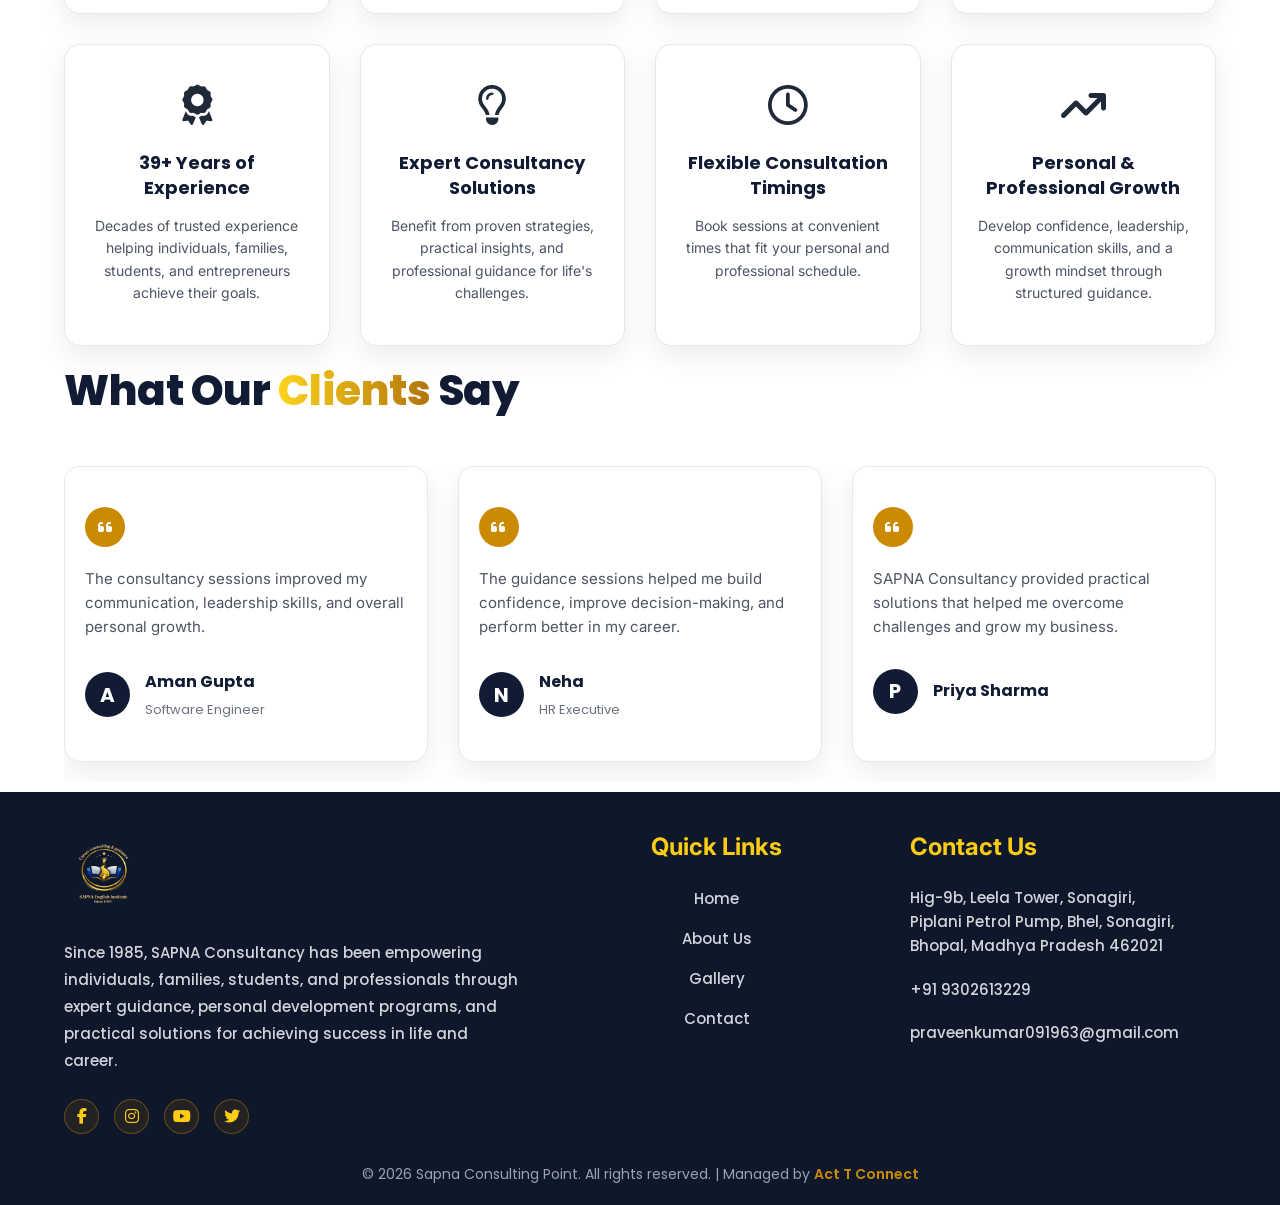
==== commit 8ea84eec: "mobile number change" ====
--- a/index.html
+++ b/index.html
@@ -1,5 +1,6 @@
 ﻿<!DOCTYPE html>
 <html lang="en">
+
 <head>
     <meta charset="UTF-8">
     <meta name="viewport" content="width=device-width, initial-scale=1.0">
@@ -7,8 +8,10 @@
     <link rel="icon" href="images/logo.png" type="image/png">
     <link rel="preconnect" href="https://fonts.googleapis.com">
     <link rel="preconnect" href="https://fonts.gstatic.com" crossorigin>
-    <link href="https://fonts.googleapis.com/css2?family=Poppins:wght@300;400;500;600;700;800&family=Inter:wght@400;500;600;700&display=swap" rel="stylesheet">
-    <link rel="stylesheet" href="https://cdnjs.cloudflare.com/ajax/libs/font-awesome/6.5.0/css/all.min.css"/>
+    <link
+        href="https://fonts.googleapis.com/css2?family=Poppins:wght@300;400;500;600;700;800&family=Inter:wght@400;500;600;700&display=swap"
+        rel="stylesheet">
+    <link rel="stylesheet" href="https://cdnjs.cloudflare.com/ajax/libs/font-awesome/6.5.0/css/all.min.css" />
     <style>
         :root {
             --primary-blue: #111c34;
@@ -47,12 +50,12 @@
             color: var(--text-gray);
             border-bottom: 1px solid var(--border-color);
         }
-        
+
         .top-bar-left {
             display: flex;
             gap: 20px;
         }
-        
+
         .top-bar i {
             margin-right: 5px;
             color: var(--text-gray);
@@ -88,6 +91,7 @@
             margin: 0;
             letter-spacing: 0.5px;
         }
+
         .logo-text p {
             font-size: 12px;
             color: #d1d5db;
@@ -101,7 +105,8 @@
         }
 
         .nav-links a {
-            color: #facc15; /* Yellow for inactive */
+            color: #facc15;
+            /* Yellow for inactive */
             text-decoration: none;
             font-size: 16px;
             font-weight: 500;
@@ -149,6 +154,7 @@
                 opacity: 0;
                 transform: translateY(30px);
             }
+
             to {
                 opacity: 1;
                 transform: translateY(0);
@@ -204,7 +210,7 @@
             max-width: 100%;
             height: auto;
             border-radius: 10px;
-            box-shadow: 0 20px 40px rgba(0,0,0,0.3);
+            box-shadow: 0 20px 40px rgba(0, 0, 0, 0.3);
         }
 
         /* Two Column Section */
@@ -237,7 +243,7 @@
             border: 1px solid rgba(202, 138, 4, 0.2) !important;
             letter-spacing: 0.5px !important;
         }
-        
+
         .badge-yellow-text {
             background: linear-gradient(90deg, #fcd31c 0%, #b2740a 100%);
             -webkit-background-clip: text;
@@ -283,7 +289,7 @@
             display: flex;
             align-items: flex-start;
             gap: 15px;
-            box-shadow: 0 4px 6px rgba(0,0,0,0.05);
+            box-shadow: 0 4px 6px rgba(0, 0, 0, 0.05);
             border: 1px solid var(--border-color);
         }
 
@@ -317,7 +323,7 @@
             background: white;
             padding: 40px 20px;
             border-radius: 16px;
-            box-shadow: 0 10px 30px rgba(0,0,0,0.08);
+            box-shadow: 0 10px 30px rgba(0, 0, 0, 0.08);
             border: 1px solid var(--border-color);
             transition: transform 0.3s ease;
         }
@@ -370,11 +376,29 @@
 
         /* Responsive */
         @media (max-width: 1024px) {
-            .cards-grid { grid-template-columns: repeat(2, 1fr); }
-            .two-column-layout { flex-direction: column; }
-            .hero { flex-direction: column; text-align: center; gap: 40px; padding: 60px 5%; }
-            .hero-content { max-width: 100%; }
-            .footer-grid { grid-template-columns: repeat(2, 1fr); gap: 30px; }
+            .cards-grid {
+                grid-template-columns: repeat(2, 1fr);
+            }
+
+            .two-column-layout {
+                flex-direction: column;
+            }
+
+            .hero {
+                flex-direction: column;
+                text-align: center;
+                gap: 40px;
+                padding: 60px 5%;
+            }
+
+            .hero-content {
+                max-width: 100%;
+            }
+
+            .footer-grid {
+                grid-template-columns: repeat(2, 1fr);
+                gap: 30px;
+            }
         }
 
         .footer-grid {
@@ -511,13 +535,41 @@
         }
 
         @media (max-width: 768px) {
-            .top-bar { display: none !important; }
-            .navbar { padding: 12px 15px !important; position: relative; }
-            .logo-img { width: 38px !important; height: 38px !important; }
-            .logo-section { gap: 10px !important; }
-            .logo-text h1 { font-size: 16px !important; line-height: 1.2; }
-            .logo-text p { font-size: 11px !important; }
-            .hamburger-toggle { display: flex; align-items: center; justify-content: center; padding: 6px 12px; font-size: 18px; }
+            .top-bar {
+                display: none !important;
+            }
+
+            .navbar {
+                padding: 12px 15px !important;
+                position: relative;
+            }
+
+            .logo-img {
+                width: 38px !important;
+                height: 38px !important;
+            }
+
+            .logo-section {
+                gap: 10px !important;
+            }
+
+            .logo-text h1 {
+                font-size: 16px !important;
+                line-height: 1.2;
+            }
+
+            .logo-text p {
+                font-size: 11px !important;
+            }
+
+            .hamburger-toggle {
+                display: flex;
+                align-items: center;
+                justify-content: center;
+                padding: 6px 12px;
+                font-size: 18px;
+            }
+
             .nav-links {
                 display: none;
                 flex-direction: column;
@@ -532,31 +584,99 @@
                 gap: 12px;
                 border-top: 1px solid rgba(255, 255, 255, 0.1);
             }
-            .nav-links.active { display: flex !important; }
-            .nav-links a { padding: 10px 0; font-size: 15px; width: 100%; }
-            .nav-links .btn-enquire { margin-left: 0; text-align: center; display: block; width: 100%; margin-top: 8px; }
-            .features-grid { grid-template-columns: 1fr !important; }
-            .cards-grid { grid-template-columns: 1fr !important; }
-            .footer-grid { grid-template-columns: 1fr !important; gap: 30px !important; text-align: left !important; }
-            .footer-grid > div { padding-left: 0 !important; text-align: left !important; }
-            .section-title { font-size: 24px !important; }
-            .hero h1 { font-size: 26px !important; }
-            .enquire-modal-overlay { padding: 15px !important; }
-            .enquire-modal-card { width: 92% !important; max-width: 360px !important; padding: 25px 20px !important; box-sizing: border-box !important; margin: 0 auto !important; }
-            .enquire-modal-card h2 { font-size: 22px !important; }
-            .enquire-modal-subtitle { font-size: 13px !important; margin-bottom: 18px !important; }
-            .modal-form-group { margin-bottom: 12px !important; }
-            .modal-form-group input, .modal-form-group textarea { padding: 12px 14px !important; font-size: 14px !important; box-sizing: border-box !important; }
-            .btn-modal-submit { padding: 13px !important; font-size: 15px !important; box-sizing: border-box !important; }
+
+            .nav-links.active {
+                display: flex !important;
+            }
+
+            .nav-links a {
+                padding: 10px 0;
+                font-size: 15px;
+                width: 100%;
+            }
+
+            .nav-links .btn-enquire {
+                margin-left: 0;
+                text-align: center;
+                display: block;
+                width: 100%;
+                margin-top: 8px;
+            }
+
+            .features-grid {
+                grid-template-columns: 1fr !important;
+            }
+
+            .cards-grid {
+                grid-template-columns: 1fr !important;
+            }
+
+            .footer-grid {
+                grid-template-columns: 1fr !important;
+                gap: 30px !important;
+                text-align: left !important;
+            }
+
+            .footer-grid>div {
+                padding-left: 0 !important;
+                text-align: left !important;
+            }
+
+            .section-title {
+                font-size: 24px !important;
+            }
+
+            .hero h1 {
+                font-size: 26px !important;
+            }
+
+            .enquire-modal-overlay {
+                padding: 15px !important;
+            }
+
+            .enquire-modal-card {
+                width: 92% !important;
+                max-width: 360px !important;
+                padding: 25px 20px !important;
+                box-sizing: border-box !important;
+                margin: 0 auto !important;
+            }
+
+            .enquire-modal-card h2 {
+                font-size: 22px !important;
+            }
+
+            .enquire-modal-subtitle {
+                font-size: 13px !important;
+                margin-bottom: 18px !important;
+            }
+
+            .modal-form-group {
+                margin-bottom: 12px !important;
+            }
+
+            .modal-form-group input,
+            .modal-form-group textarea {
+                padding: 12px 14px !important;
+                font-size: 14px !important;
+                box-sizing: border-box !important;
+            }
+
+            .btn-modal-submit {
+                padding: 13px !important;
+                font-size: 15px !important;
+                box-sizing: border-box !important;
+            }
         }
     </style>
 </head>
+
 <body>
 
     <!-- Top Contact Bar -->
     <div class="top-bar">
         <div class="top-bar-left">
-            <span><i class="fa-solid fa-phone"></i> +91 98765 43210</span>
+            <span><i class="fa-solid fa-phone"></i> +91 9302613229</span>
             <span><i class="fa-solid fa-envelope"></i> info@sapnaconsulting.com</span>
         </div>
         <div class="top-bar-right">
@@ -567,7 +687,8 @@
     <!-- Main Navbar -->
     <nav class="navbar">
         <div class="logo-section">
-            <img src="images/logo.png" alt="SAPNA Logo" class="logo-img" onerror="this.src='https://via.placeholder.com/50'">
+            <img src="images/logo.png" alt="SAPNA Logo" class="logo-img"
+                onerror="this.src='https://via.placeholder.com/50'">
             <div class="logo-text">
                 <h1>Sapna Consulting Point</h1>
                 <p>Since 1985</p>
@@ -591,10 +712,12 @@
         <div class="hero-content">
             <div class="badge" id="hero-badge">Language Preparation</div>
             <h1 id="hero-title">Find Peace, Clarity, and Guidance with Expert Counseling</h1>
-            <p id="hero-desc">Sapna Consulting Point offers specialized counseling to help students, parents, and individuals navigate and overcome challenges.</p>
+            <p id="hero-desc">Sapna Consulting Point offers specialized counseling to help students, parents, and
+                individuals navigate and overcome challenges.</p>
         </div>
         <div class="hero-image">
-            <img src="https://images.unsplash.com/photo-1522202176988-66273c2fd55f?ixlib=rb-4.0.3&auto=format&fit=crop&w=1000&q=80" alt="Students studying">
+            <img src="https://images.unsplash.com/photo-1522202176988-66273c2fd55f?ixlib=rb-4.0.3&auto=format&fit=crop&w=1000&q=80"
+                alt="Students studying">
         </div>
     </section>
 
@@ -605,9 +728,18 @@
             <div class="col-left text-content">
                 <div class="badge-yellow"><span class="badge-yellow-text">Our Story</span></div>
                 <h2 class="section-title">A Legacy of <span>Excellence</span></h2>
-                <p>SAPNA was founded in 1985 with a simple yet powerful vision: to provide reliable guidance, practical solutions, and professional support to individuals, families, students, and businesses. What began as a small initiative has grown into one of the most trusted consultancy organizations in the region.</p>
-                <p>The name "SAPNA," meaning "Dream" in Hindi, reflects our core belief that every individual deserves the right guidance and support to achieve their goals and aspirations. Through expert consultation, personalized assistance, and a client-focused approach, we have helped thousands of people make informed decisions and move forward with confidence.</p>
-                <p>Today, we continue to uphold the same values of dedication, integrity, personalized attention, and professional excellence that our founders established nearly four decades ago. Our commitment remains focused on empowering people, solving challenges, and helping clients turn their dreams into reality.</p>
+                <p>SAPNA was founded in 1985 with a simple yet powerful vision: to provide reliable guidance, practical
+                    solutions, and professional support to individuals, families, students, and businesses. What began
+                    as a small initiative has grown into one of the most trusted consultancy organizations in the
+                    region.</p>
+                <p>The name "SAPNA," meaning "Dream" in Hindi, reflects our core belief that every individual deserves
+                    the right guidance and support to achieve their goals and aspirations. Through expert consultation,
+                    personalized assistance, and a client-focused approach, we have helped thousands of people make
+                    informed decisions and move forward with confidence.</p>
+                <p>Today, we continue to uphold the same values of dedication, integrity, personalized attention, and
+                    professional excellence that our founders established nearly four decades ago. Our commitment
+                    remains focused on empowering people, solving challenges, and helping clients turn their dreams into
+                    reality.</p>
             </div>
 
             <!-- Right Column -->
@@ -655,37 +787,43 @@
     <section class="section-padding why-join-section">
         <div class="badge-yellow">EDUCATION FOR EVERYONE</div>
         <h2 class="section-title">Why to Join coaching with Sapna Consulting Point ?</h2>
-        
+
         <div class="cards-grid">
             <div class="join-card">
                 <i class="fa-solid fa-user-tie"></i>
                 <h3>One-on-One Consultation</h3>
-                <p>Receive personalized guidance and practical solutions tailored to your unique goals and challenges.</p>
+                <p>Receive personalized guidance and practical solutions tailored to your unique goals and challenges.
+                </p>
             </div>
             <div class="join-card">
                 <i class="fa-solid fa-users"></i>
                 <h3>Individual & Group Sessions</h3>
-                <p>Choose between private consultations or interactive group sessions designed for growth and learning.</p>
+                <p>Choose between private consultations or interactive group sessions designed for growth and learning.
+                </p>
             </div>
             <div class="join-card">
                 <i class="fa-solid fa-handshake-angle"></i>
                 <h3>Personalized Guidance</h3>
-                <p>Get expert support and customized action plans to achieve success in personal, professional, and business life.</p>
+                <p>Get expert support and customized action plans to achieve success in personal, professional, and
+                    business life.</p>
             </div>
             <div class="join-card">
                 <i class="fa-solid fa-users-viewfinder"></i>
                 <h3>Focused Client Attention</h3>
-                <p>We maintain a client-centered approach to ensure every individual receives dedicated support and guidance.</p>
+                <p>We maintain a client-centered approach to ensure every individual receives dedicated support and
+                    guidance.</p>
             </div>
             <div class="join-card">
                 <i class="fa-solid fa-award"></i>
                 <h3>39+ Years of Experience</h3>
-                <p>Decades of trusted experience helping individuals, families, students, and entrepreneurs achieve their goals.</p>
+                <p>Decades of trusted experience helping individuals, families, students, and entrepreneurs achieve
+                    their goals.</p>
             </div>
             <div class="join-card">
                 <i class="fa-regular fa-lightbulb"></i>
                 <h3>Expert Consultancy Solutions</h3>
-                <p>Benefit from proven strategies, practical insights, and professional guidance for life's challenges.</p>
+                <p>Benefit from proven strategies, practical insights, and professional guidance for life's challenges.
+                </p>
             </div>
             <div class="join-card">
                 <i class="fa-regular fa-clock"></i>
@@ -695,7 +833,8 @@
             <div class="join-card">
                 <i class="fa-solid fa-arrow-trend-up"></i>
                 <h3>Personal & Professional Growth</h3>
-                <p>Develop confidence, leadership, communication skills, and a growth mindset through structured guidance.</p>
+                <p>Develop confidence, leadership, communication skills, and a growth mindset through structured
+                    guidance.</p>
             </div>
         </div>
     </section>
@@ -703,96 +842,127 @@
     <!-- What Our Clients Say Section -->
     <section class="section-padding">
         <h2 class="section-title">What Our <span>Clients</span> Say</h2>
-        
-        <div class="clients-slider" style="display: flex; overflow-x: auto; gap: 30px; margin-top: 50px; padding-bottom: 20px; scroll-snap-type: x mandatory; scrollbar-width: none; -ms-overflow-style: none;">
+
+        <div class="clients-slider"
+            style="display: flex; overflow-x: auto; gap: 30px; margin-top: 50px; padding-bottom: 20px; scroll-snap-type: x mandatory; scrollbar-width: none; -ms-overflow-style: none;">
             <style>
-                .clients-slider::-webkit-scrollbar { display: none; }
+                .clients-slider::-webkit-scrollbar {
+                    display: none;
+                }
+
                 .client-card {
                     flex: 0 0 calc((100% - 60px) / 3);
                     scroll-snap-align: start;
                 }
+
                 @media (max-width: 768px) {
-                    .client-card { flex: 0 0 85vw; }
+                    .client-card {
+                        flex: 0 0 85vw;
+                    }
                 }
             </style>
-            
+
             <div class="join-card client-card" style="text-align: left; position: relative;">
-                <div style="background-color: #ca8a04; color: white; width: 40px; height: 40px; border-radius: 50%; display: flex; align-items: center; justify-content: center; margin-bottom: 20px;">
+                <div
+                    style="background-color: #ca8a04; color: white; width: 40px; height: 40px; border-radius: 50%; display: flex; align-items: center; justify-content: center; margin-bottom: 20px;">
                     <i class="fa-solid fa-quote-left" style="font-size: 16px; margin: 0; color: white;"></i>
                 </div>
-                <p style="margin-bottom: 30px; font-size: 15px;">The consultancy sessions improved my communication, leadership skills, and overall personal growth.</p>
+                <p style="margin-bottom: 30px; font-size: 15px;">The consultancy sessions improved my communication,
+                    leadership skills, and overall personal growth.</p>
                 <div style="display: flex; align-items: center; gap: 15px;">
-                    <div style="background-color: #111c34; color: white; width: 45px; height: 45px; border-radius: 50%; display: flex; align-items: center; justify-content: center; font-weight: bold; font-size: 20px;">A</div>
+                    <div
+                        style="background-color: #111c34; color: white; width: 45px; height: 45px; border-radius: 50%; display: flex; align-items: center; justify-content: center; font-weight: bold; font-size: 20px;">
+                        A</div>
                     <div>
                         <h4 style="color: #111c34; font-size: 16px; margin-bottom: 2px;">Aman Gupta</h4>
                         <span style="color: #6b7280; font-size: 13px;">Software Engineer</span>
                     </div>
                 </div>
             </div>
-            
+
             <div class="join-card client-card" style="text-align: left; position: relative;">
-                <div style="background-color: #ca8a04; color: white; width: 40px; height: 40px; border-radius: 50%; display: flex; align-items: center; justify-content: center; margin-bottom: 20px;">
+                <div
+                    style="background-color: #ca8a04; color: white; width: 40px; height: 40px; border-radius: 50%; display: flex; align-items: center; justify-content: center; margin-bottom: 20px;">
                     <i class="fa-solid fa-quote-left" style="font-size: 16px; margin: 0; color: white;"></i>
                 </div>
-                <p style="margin-bottom: 30px; font-size: 15px;">The guidance sessions helped me build confidence, improve decision-making, and perform better in my career.</p>
+                <p style="margin-bottom: 30px; font-size: 15px;">The guidance sessions helped me build confidence,
+                    improve decision-making, and perform better in my career.</p>
                 <div style="display: flex; align-items: center; gap: 15px;">
-                    <div style="background-color: #111c34; color: white; width: 45px; height: 45px; border-radius: 50%; display: flex; align-items: center; justify-content: center; font-weight: bold; font-size: 20px;">N</div>
+                    <div
+                        style="background-color: #111c34; color: white; width: 45px; height: 45px; border-radius: 50%; display: flex; align-items: center; justify-content: center; font-weight: bold; font-size: 20px;">
+                        N</div>
                     <div>
                         <h4 style="color: #111c34; font-size: 16px; margin-bottom: 2px;">Neha</h4>
                         <span style="color: #6b7280; font-size: 13px;">HR Executive</span>
                     </div>
                 </div>
             </div>
-            
+
             <div class="join-card client-card" style="text-align: left; position: relative;">
-                <div style="background-color: #ca8a04; color: white; width: 40px; height: 40px; border-radius: 50%; display: flex; align-items: center; justify-content: center; margin-bottom: 20px;">
+                <div
+                    style="background-color: #ca8a04; color: white; width: 40px; height: 40px; border-radius: 50%; display: flex; align-items: center; justify-content: center; margin-bottom: 20px;">
                     <i class="fa-solid fa-quote-left" style="font-size: 16px; margin: 0; color: white;"></i>
                 </div>
-                <p style="margin-bottom: 30px; font-size: 15px;">SAPNA Consultancy provided practical solutions that helped me overcome challenges and grow my business.</p>
+                <p style="margin-bottom: 30px; font-size: 15px;">SAPNA Consultancy provided practical solutions that
+                    helped me overcome challenges and grow my business.</p>
                 <div style="display: flex; align-items: center; gap: 15px;">
-                    <div style="background-color: #111c34; color: white; width: 45px; height: 45px; border-radius: 50%; display: flex; align-items: center; justify-content: center; font-weight: bold; font-size: 20px;">P</div>
+                    <div
+                        style="background-color: #111c34; color: white; width: 45px; height: 45px; border-radius: 50%; display: flex; align-items: center; justify-content: center; font-weight: bold; font-size: 20px;">
+                        P</div>
                     <div>
                         <h4 style="color: #111c34; font-size: 16px; margin-bottom: 2px;">Priya Sharma</h4>
                     </div>
                 </div>
             </div>
-            
+
             <!-- Duplicated for sliding effect -->
             <div class="join-card client-card" style="text-align: left; position: relative;">
-                <div style="background-color: #ca8a04; color: white; width: 40px; height: 40px; border-radius: 50%; display: flex; align-items: center; justify-content: center; margin-bottom: 20px;">
+                <div
+                    style="background-color: #ca8a04; color: white; width: 40px; height: 40px; border-radius: 50%; display: flex; align-items: center; justify-content: center; margin-bottom: 20px;">
                     <i class="fa-solid fa-quote-left" style="font-size: 16px; margin: 0; color: white;"></i>
                 </div>
-                <p style="margin-bottom: 30px; font-size: 15px;">The consultancy sessions improved my communication, leadership skills, and overall personal growth.</p>
+                <p style="margin-bottom: 30px; font-size: 15px;">The consultancy sessions improved my communication,
+                    leadership skills, and overall personal growth.</p>
                 <div style="display: flex; align-items: center; gap: 15px;">
-                    <div style="background-color: #111c34; color: white; width: 45px; height: 45px; border-radius: 50%; display: flex; align-items: center; justify-content: center; font-weight: bold; font-size: 20px;">A</div>
+                    <div
+                        style="background-color: #111c34; color: white; width: 45px; height: 45px; border-radius: 50%; display: flex; align-items: center; justify-content: center; font-weight: bold; font-size: 20px;">
+                        A</div>
                     <div>
                         <h4 style="color: #111c34; font-size: 16px; margin-bottom: 2px;">Aman Gupta</h4>
                         <span style="color: #6b7280; font-size: 13px;">Software Engineer</span>
                     </div>
                 </div>
             </div>
-            
+
             <div class="join-card client-card" style="text-align: left; position: relative;">
-                <div style="background-color: #ca8a04; color: white; width: 40px; height: 40px; border-radius: 50%; display: flex; align-items: center; justify-content: center; margin-bottom: 20px;">
+                <div
+                    style="background-color: #ca8a04; color: white; width: 40px; height: 40px; border-radius: 50%; display: flex; align-items: center; justify-content: center; margin-bottom: 20px;">
                     <i class="fa-solid fa-quote-left" style="font-size: 16px; margin: 0; color: white;"></i>
                 </div>
-                <p style="margin-bottom: 30px; font-size: 15px;">The guidance sessions helped me build confidence, improve decision-making, and perform better in my career.</p>
+                <p style="margin-bottom: 30px; font-size: 15px;">The guidance sessions helped me build confidence,
+                    improve decision-making, and perform better in my career.</p>
                 <div style="display: flex; align-items: center; gap: 15px;">
-                    <div style="background-color: #111c34; color: white; width: 45px; height: 45px; border-radius: 50%; display: flex; align-items: center; justify-content: center; font-weight: bold; font-size: 20px;">N</div>
+                    <div
+                        style="background-color: #111c34; color: white; width: 45px; height: 45px; border-radius: 50%; display: flex; align-items: center; justify-content: center; font-weight: bold; font-size: 20px;">
+                        N</div>
                     <div>
                         <h4 style="color: #111c34; font-size: 16px; margin-bottom: 2px;">Neha</h4>
                         <span style="color: #6b7280; font-size: 13px;">HR Executive</span>
                     </div>
                 </div>
             </div>
-            
+
             <div class="join-card client-card" style="text-align: left; position: relative;">
-                <div style="background-color: #ca8a04; color: white; width: 40px; height: 40px; border-radius: 50%; display: flex; align-items: center; justify-content: center; margin-bottom: 20px;">
+                <div
+                    style="background-color: #ca8a04; color: white; width: 40px; height: 40px; border-radius: 50%; display: flex; align-items: center; justify-content: center; margin-bottom: 20px;">
                     <i class="fa-solid fa-quote-left" style="font-size: 16px; margin: 0; color: white;"></i>
                 </div>
-                <p style="margin-bottom: 30px; font-size: 15px;">SAPNA Consultancy provided practical solutions that helped me overcome challenges and grow my business.</p>
+                <p style="margin-bottom: 30px; font-size: 15px;">SAPNA Consultancy provided practical solutions that
+                    helped me overcome challenges and grow my business.</p>
                 <div style="display: flex; align-items: center; gap: 15px;">
-                    <div style="background-color: #111c34; color: white; width: 45px; height: 45px; border-radius: 50%; display: flex; align-items: center; justify-content: center; font-weight: bold; font-size: 20px;">P</div>
+                    <div
+                        style="background-color: #111c34; color: white; width: 45px; height: 45px; border-radius: 50%; display: flex; align-items: center; justify-content: center; font-weight: bold; font-size: 20px;">
+                        P</div>
                     <div>
                         <h4 style="color: #111c34; font-size: 16px; margin-bottom: 2px;">Priya Sharma</h4>
                         <span style="color: #6b7280; font-size: 13px;">Business Owner</span>
@@ -807,40 +977,66 @@
         <div class="footer-grid">
             <!-- Footer Logo & About -->
             <div>
-                <img src="images/logo.png" alt="SAPNA Logo" style="width: 80px; height: 80px; border-radius: 50%; margin-bottom: 20px;">
+                <img src="images/logo.png" alt="SAPNA Logo"
+                    style="width: 80px; height: 80px; border-radius: 50%; margin-bottom: 20px;">
                 <p style="color: #d1d5db; font-size: 15px; line-height: 1.8; margin-bottom: 25px; font-weight: 500;">
-                    Since 1985, SAPNA Consultancy has been empowering individuals, families, students, and professionals through expert guidance, personal development programs, and practical solutions for achieving success in life and career.
+                    Since 1985, SAPNA Consultancy has been empowering individuals, families, students, and professionals
+                    through expert guidance, personal development programs, and practical solutions for achieving
+                    success in life and career.
                 </p>
                 <div style="display: flex; gap: 15px;">
-                    <a href="#" style="width: 35px; height: 35px; border-radius: 50%; border: 1px solid rgba(202, 138, 4, 0.4); background-color: rgba(202, 138, 4, 0.1); display: flex; align-items: center; justify-content: center; color: #facc15; text-decoration: none; transition: all 0.3s;"><i class="fa-brands fa-facebook-f"></i></a>
-                    <a href="#" style="width: 35px; height: 35px; border-radius: 50%; border: 1px solid rgba(202, 138, 4, 0.4); background-color: rgba(202, 138, 4, 0.1); display: flex; align-items: center; justify-content: center; color: #facc15; text-decoration: none; transition: all 0.3s;"><i class="fa-brands fa-instagram"></i></a>
-                    <a href="#" style="width: 35px; height: 35px; border-radius: 50%; border: 1px solid rgba(202, 138, 4, 0.4); background-color: rgba(202, 138, 4, 0.1); display: flex; align-items: center; justify-content: center; color: #facc15; text-decoration: none; transition: all 0.3s;"><i class="fa-brands fa-youtube"></i></a>
-                    <a href="#" style="width: 35px; height: 35px; border-radius: 50%; border: 1px solid rgba(202, 138, 4, 0.4); background-color: rgba(202, 138, 4, 0.1); display: flex; align-items: center; justify-content: center; color: #facc15; text-decoration: none; transition: all 0.3s;"><i class="fa-brands fa-twitter"></i></a>
-                </div>
-            </div>
-            
+                    <a href="#"
+                        style="width: 35px; height: 35px; border-radius: 50%; border: 1px solid rgba(202, 138, 4, 0.4); background-color: rgba(202, 138, 4, 0.1); display: flex; align-items: center; justify-content: center; color: #facc15; text-decoration: none; transition: all 0.3s;"><i
+                            class="fa-brands fa-facebook-f"></i></a>
+                    <a href="#"
+                        style="width: 35px; height: 35px; border-radius: 50%; border: 1px solid rgba(202, 138, 4, 0.4); background-color: rgba(202, 138, 4, 0.1); display: flex; align-items: center; justify-content: center; color: #facc15; text-decoration: none; transition: all 0.3s;"><i
+                            class="fa-brands fa-instagram"></i></a>
+                    <a href="#"
+                        style="width: 35px; height: 35px; border-radius: 50%; border: 1px solid rgba(202, 138, 4, 0.4); background-color: rgba(202, 138, 4, 0.1); display: flex; align-items: center; justify-content: center; color: #facc15; text-decoration: none; transition: all 0.3s;"><i
+                            class="fa-brands fa-youtube"></i></a>
+                    <a href="#"
+                        style="width: 35px; height: 35px; border-radius: 50%; border: 1px solid rgba(202, 138, 4, 0.4); background-color: rgba(202, 138, 4, 0.1); display: flex; align-items: center; justify-content: center; color: #facc15; text-decoration: none; transition: all 0.3s;"><i
+                            class="fa-brands fa-twitter"></i></a>
+                </div>
+            </div>
+
             <!-- Quick Links -->
             <div style="text-align: center;">
-                <h3 style="color: #facc15; font-size: 24px; font-weight: 700; font-family: 'Inter', sans-serif; margin-bottom: 25px;">Quick Links</h3>
+                <h3
+                    style="color: #facc15; font-size: 24px; font-weight: 700; font-family: 'Inter', sans-serif; margin-bottom: 25px;">
+                    Quick Links</h3>
                 <ul style="list-style: none; padding: 0;">
-                    <li style="margin-bottom: 15px;"><a href="index.html" style="color: #d1d5db; text-decoration: none; font-size: 15px; font-weight: 500; transition: color 0.3s;">Home</a></li>
-                    <li style="margin-bottom: 15px;"><a href="about.html" style="color: #d1d5db; text-decoration: none; font-size: 15px; font-weight: 500; transition: color 0.3s;">About Us</a></li>
-                    <li style="margin-bottom: 15px;"><a href="gallery.html" style="color: #d1d5db; text-decoration: none; font-size: 15px; font-weight: 500; transition: color 0.3s;">Gallery</a></li>
-                    <li style="margin-bottom: 15px;"><a href="contact.html" style="color: #d1d5db; text-decoration: none; font-size: 15px; font-weight: 500; transition: color 0.3s;">Contact</a></li>
+                    <li style="margin-bottom: 15px;"><a href="index.html"
+                            style="color: #d1d5db; text-decoration: none; font-size: 15px; font-weight: 500; transition: color 0.3s;">Home</a>
+                    </li>
+                    <li style="margin-bottom: 15px;"><a href="about.html"
+                            style="color: #d1d5db; text-decoration: none; font-size: 15px; font-weight: 500; transition: color 0.3s;">About
+                            Us</a></li>
+                    <li style="margin-bottom: 15px;"><a href="gallery.html"
+                            style="color: #d1d5db; text-decoration: none; font-size: 15px; font-weight: 500; transition: color 0.3s;">Gallery</a>
+                    </li>
+                    <li style="margin-bottom: 15px;"><a href="contact.html"
+                            style="color: #d1d5db; text-decoration: none; font-size: 15px; font-weight: 500; transition: color 0.3s;">Contact</a>
+                    </li>
                 </ul>
             </div>
-            
+
             <!-- Contact Us -->
             <div>
-                <h3 style="color: #facc15; font-size: 24px; font-weight: 700; font-family: 'Inter', sans-serif; margin-bottom: 25px;">Contact Us</h3>
-                <p style="color: #d1d5db; font-size: 15px; margin-bottom: 20px; line-height: 1.6; font-weight: 500;">Hig-9b, Leela Tower, Sonagiri,<br>Piplani Petrol Pump, Bhel, Sonagiri,<br>Bhopal, Madhya Pradesh 462021</p>
+                <h3
+                    style="color: #facc15; font-size: 24px; font-weight: 700; font-family: 'Inter', sans-serif; margin-bottom: 25px;">
+                    Contact Us</h3>
+                <p style="color: #d1d5db; font-size: 15px; margin-bottom: 20px; line-height: 1.6; font-weight: 500;">
+                    Hig-9b, Leela Tower, Sonagiri,<br>Piplani Petrol Pump, Bhel, Sonagiri,<br>Bhopal, Madhya Pradesh
+                    462021</p>
                 <p style="color: #d1d5db; font-size: 15px; margin-bottom: 20px; font-weight: 500;">+91 9302613229</p>
                 <p style="color: #d1d5db; font-size: 15px; font-weight: 500;">praveenkumar091963@gmail.com</p>
             </div>
         </div>
-        
+
         <div style="text-align: center; color: #9ca3af; font-size: 14px;">
-            <p style="margin: 0;">&copy; 2026 Sapna Consulting Point. All rights reserved. | Managed by <span style="color: #ca8a04; font-weight: 600;">Act T Connect</span></p>
+            <p style="margin: 0;">&copy; 2026 Sapna Consulting Point. All rights reserved. | Managed by <span
+                    style="color: #ca8a04; font-weight: 600;">Act T Connect</span></p>
         </div>
     </footer>
 
@@ -889,13 +1085,13 @@
                 heroBadge.textContent = heroSlides[currentSlide].badge;
                 heroTitle.textContent = heroSlides[currentSlide].title;
                 heroDesc.textContent = heroSlides[currentSlide].desc;
-                
+
                 heroBadge.style.animation = 'none';
                 heroTitle.style.animation = 'none';
                 heroDesc.style.animation = 'none';
-                
+
                 void heroBadge.offsetWidth;
-                
+
                 heroBadge.style.animation = 'slideUpFade 0.8s ease forwards';
                 heroTitle.style.animation = 'slideUpFade 0.8s ease forwards 0.2s';
                 heroDesc.style.animation = 'slideUpFade 0.8s ease forwards 0.4s';
@@ -995,4 +1191,5 @@
         }
     </script>
 </body>
-</html>
+
+</html>
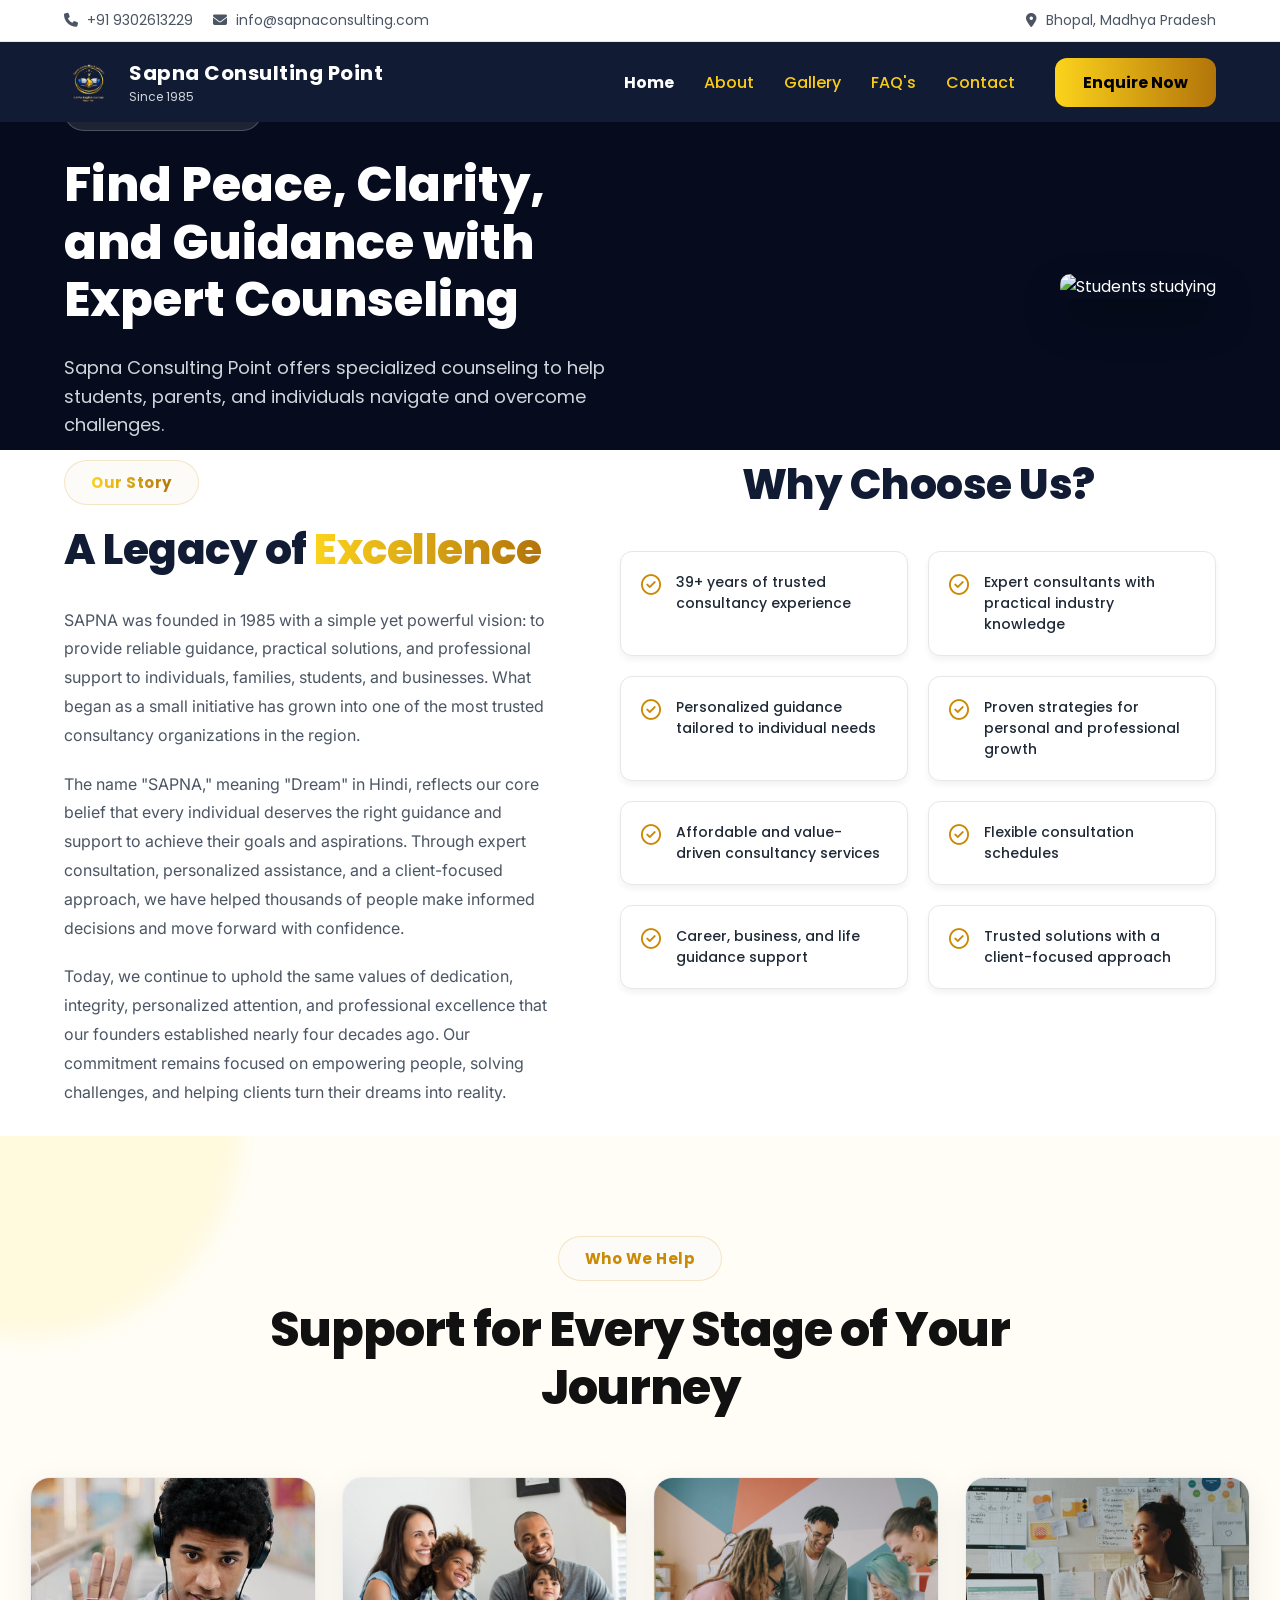
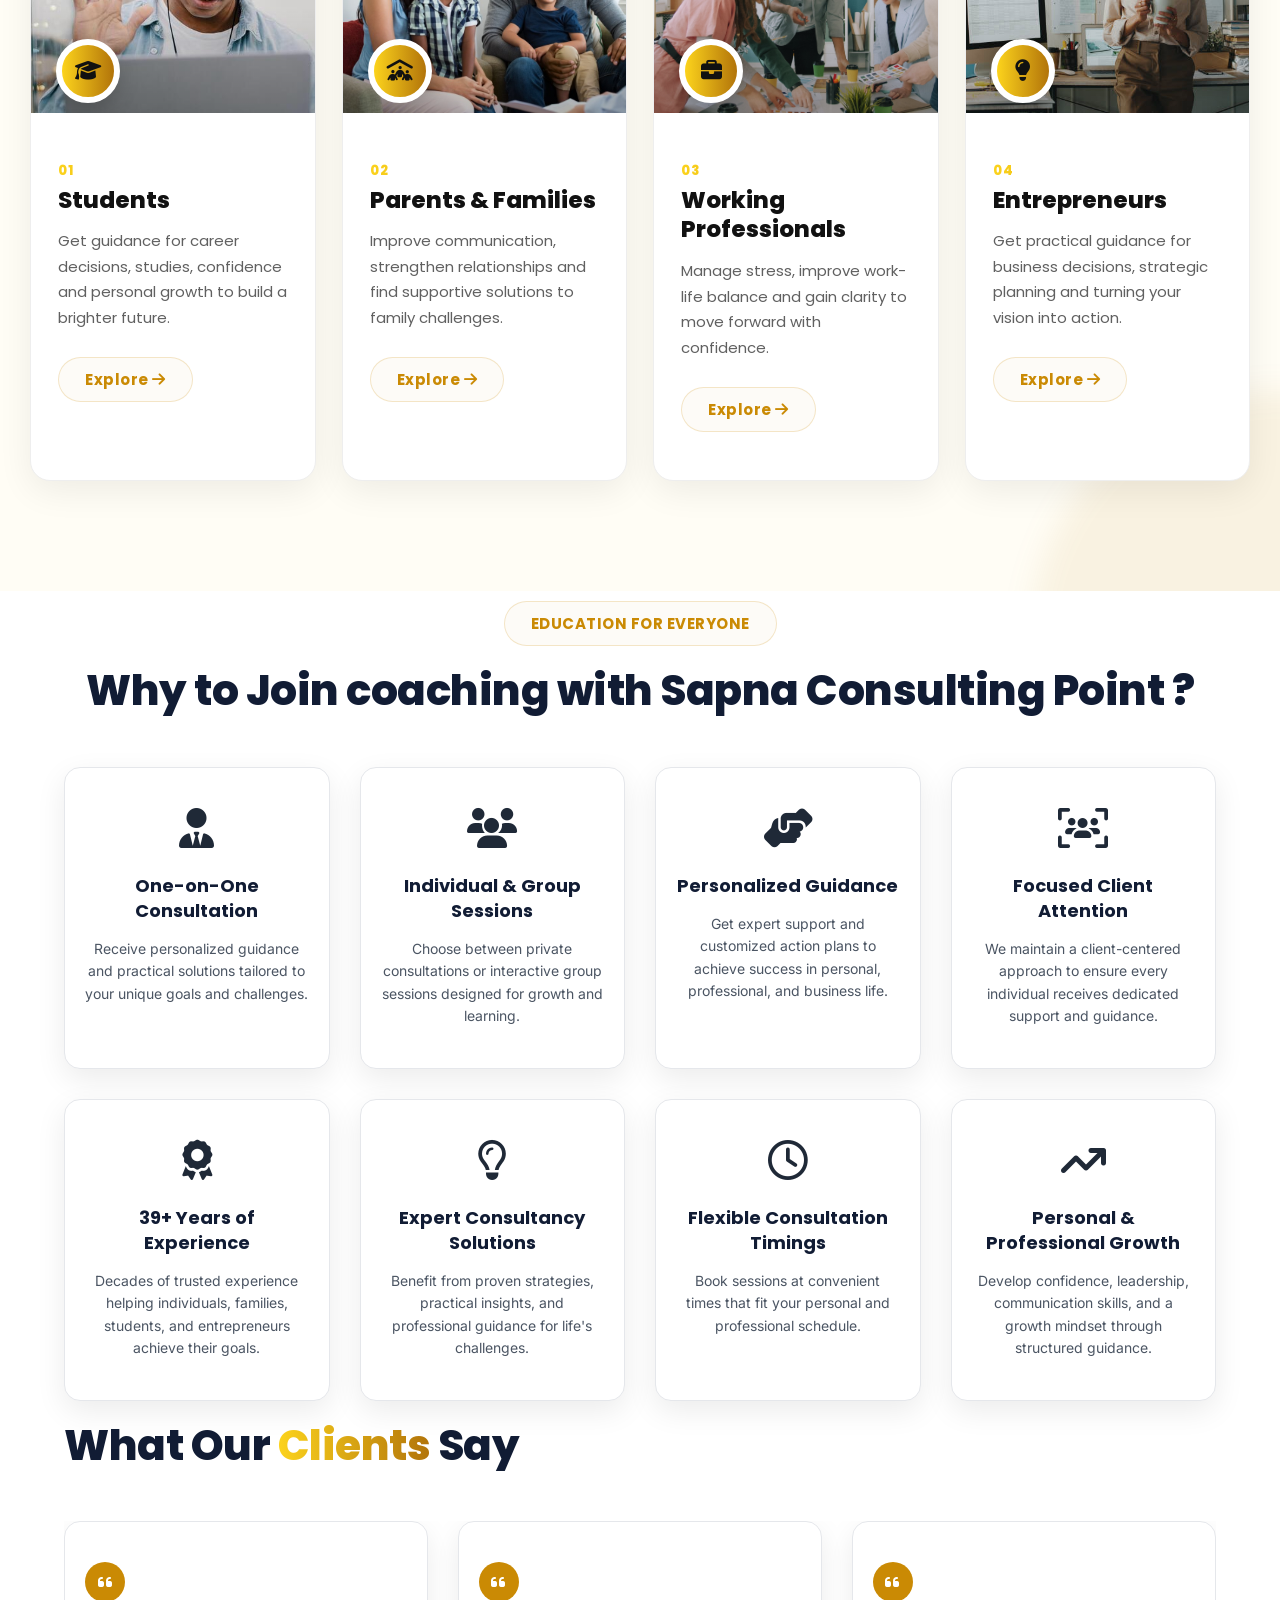
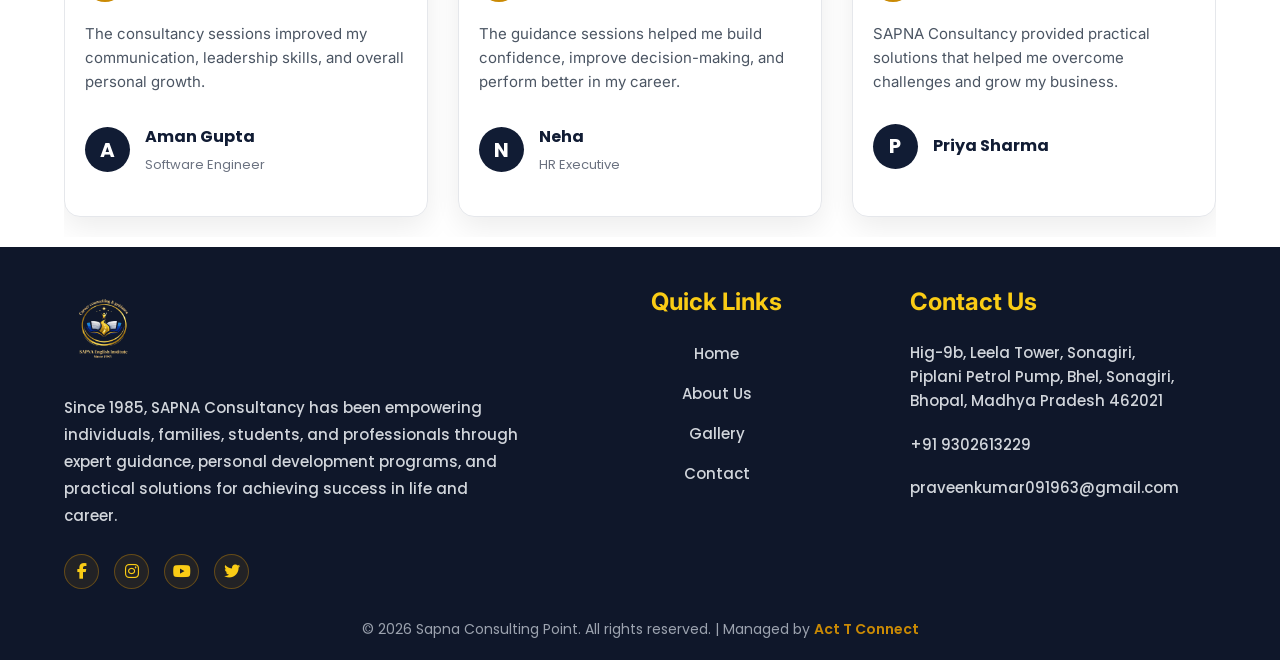
==== commit de8e79a1: "section add" ====
--- a/index.html
+++ b/index.html
@@ -239,6 +239,7 @@
             font-size: 15px !important;
             font-weight: 700 !important;
             display: inline-block !important;
+            text-decoration: none;
             margin-bottom: 20px !important;
             border: 1px solid rgba(202, 138, 4, 0.2) !important;
             letter-spacing: 0.5px !important;
@@ -667,6 +668,783 @@
                 font-size: 15px !important;
                 box-sizing: border-box !important;
             }
+        }
+
+        .who-we-help-section {
+            background: #fffdf5;
+        }
+
+        .section-badge {
+            background: rgba(252, 211, 28, 0.15);
+            color: #111111;
+        }
+
+        .who-help-heading h2 {
+            color: #111111;
+        }
+
+        .who-help-heading h2 span {
+            background: linear-gradient(90deg, #fcd31c 0%, #b2740a 100%);
+            -webkit-background-clip: text;
+            -webkit-text-fill-color: transparent;
+        }
+
+        .help-card {
+            background: #ffffff;
+            border: 1px solid rgba(252, 211, 28, 0.25);
+        }
+
+        .help-content h3 {
+            color: #111111;
+        }
+
+        .help-content p {
+            color: #555555;
+        }
+
+        .help-icon,
+        .help-arrow {
+            background: linear-gradient(90deg,
+                    #fcd31c 0%,
+                    #b2740a 100%);
+            color: #111111;
+        }
+
+        .help-arrow:hover {
+            box-shadow: 0 8px 20px rgba(178, 116, 10, 0.30);
+        }
+
+
+        /* =========================================================
+   WHO WE HELP SECTION
+   Theme: Black + Yellow Gold Gradient
+========================================================= */
+
+        .who-we-help-section {
+            position: relative;
+            padding: 100px 0 110px;
+            background: #fffdf5;
+            overflow: hidden;
+        }
+
+
+        /* Decorative background */
+
+        .who-we-help-section::before {
+            content: "";
+            position: absolute;
+            width: 420px;
+            height: 420px;
+
+            top: -220px;
+            left: -180px;
+
+            background: rgba(252, 211, 28, 0.10);
+
+            border-radius: 50%;
+
+            filter: blur(10px);
+        }
+
+        .who-we-help-section::after {
+            content: "";
+            position: absolute;
+
+            width: 500px;
+            height: 500px;
+
+            right: -250px;
+            bottom: -300px;
+
+            background: rgba(178, 116, 10, 0.08);
+
+            border-radius: 50%;
+
+            filter: blur(15px);
+        }
+
+
+        .who-we-help-section .container {
+            position: relative;
+            z-index: 2;
+
+            max-width: 1400px;
+
+            margin: 0 auto;
+
+            padding: 0 30px;
+        }
+
+
+        /* =========================================================
+   SECTION HEADING
+========================================================= */
+
+        .who-help-heading {
+            max-width: 850px;
+
+            margin: 0 auto 60px;
+
+            text-align: center;
+        }
+
+
+        /* Badge */
+
+        .section-badge {
+            display: inline-flex;
+
+            align-items: center;
+            gap: 10px;
+
+            padding: 8px 18px 8px 8px;
+
+            background: #111111;
+
+            color: #ffffff;
+
+            border-radius: 50px;
+
+            font-size: 14px;
+
+            font-weight: 600;
+
+            letter-spacing: 0.3px;
+
+            margin-bottom: 22px;
+        }
+
+
+        .badge-icon {
+            width: 34px;
+            height: 34px;
+
+            display: flex;
+
+            align-items: center;
+            justify-content: center;
+
+            border-radius: 50%;
+
+            background: linear-gradient(90deg,
+                    #fcd31c 0%,
+                    #b2740a 100%);
+
+            color: #111111;
+
+            font-size: 15px;
+        }
+
+
+        /* Main Heading */
+
+        .who-help-heading h2 {
+            margin: 0 0 18px;
+
+            color: #111111;
+
+            font-size: 48px;
+
+            line-height: 1.2;
+
+            font-weight: 800;
+
+            letter-spacing: -1px;
+        }
+
+
+        /* Gradient Text */
+
+        .gradient-text {
+            background: linear-gradient(90deg,
+                    #fcd31c 0%,
+                    #b2740a 100%);
+
+            -webkit-background-clip: text;
+            -webkit-text-fill-color: transparent;
+
+            background-clip: text;
+        }
+
+
+        /* Description */
+
+        .who-help-heading p {
+            max-width: 760px;
+
+            margin: 0 auto;
+
+            color: #5b5b5b;
+
+            font-size: 17px;
+
+            line-height: 1.75;
+        }
+
+
+        /* =========================================================
+   CARDS GRID
+========================================================= */
+
+        .who-help-grid {
+            display: grid;
+
+            grid-template-columns: repeat(4, 1fr);
+
+            gap: 26px;
+        }
+
+
+        /* =========================================================
+   CARD
+========================================================= */
+
+        .help-card {
+            position: relative;
+
+            background: #ffffff;
+
+            border-radius: 20px;
+
+            overflow: hidden;
+
+            border: 1px solid #eeeeee;
+
+            box-shadow: 0 10px 35px rgba(0, 0, 0, 0.07);
+
+            transition:
+                transform 0.35s ease,
+                box-shadow 0.35s ease,
+                border-color 0.35s ease;
+        }
+
+
+        /* Card hover */
+
+        .help-card:hover {
+            transform: translateY(-10px);
+
+            border-color: #d49a12;
+
+            box-shadow:
+                0 20px 45px rgba(0, 0, 0, 0.12),
+                0 8px 25px rgba(178, 116, 10, 0.12);
+        }
+
+
+        /* =========================================================
+   CARD IMAGE
+========================================================= */
+
+        .help-image {
+            position: relative;
+
+            width: 100%;
+
+            height: 235px;
+
+            overflow: hidden;
+        }
+
+
+        .help-image::after {
+            content: "";
+
+            position: absolute;
+
+            inset: 0;
+
+            background: linear-gradient(180deg,
+                    transparent 55%,
+                    rgba(0, 0, 0, 0.20) 100%);
+
+            pointer-events: none;
+        }
+
+
+        .help-image img {
+            width: 100%;
+            height: 100%;
+
+            display: block;
+
+            object-fit: cover;
+
+            transition: transform 0.5s ease;
+        }
+
+
+        .help-card:hover .help-image img {
+            transform: scale(1.06);
+        }
+
+
+        /* =========================================================
+   ROUND ICON
+========================================================= */
+
+        .help-icon {
+            position: absolute;
+
+            left: 25px;
+            bottom: 10px;
+
+            width: 64px;
+            height: 64px;
+
+            display: flex;
+
+            align-items: center;
+            justify-content: center;
+
+            border-radius: 50%;
+
+            background: linear-gradient(90deg,
+                    #fcd31c 0%,
+                    #b2740a 100%);
+
+            color: #111111;
+
+            border: 6px solid #ffffff;
+
+            font-size: 21px;
+
+            box-shadow:
+                0 7px 20px rgba(0, 0, 0, 0.18);
+
+            z-index: 5;
+
+            transition: transform 0.3s ease;
+        }
+
+
+        .help-card:hover .help-icon {
+            transform: rotate(-5deg) scale(1.08);
+        }
+
+
+        /* =========================================================
+   CARD CONTENT
+========================================================= */
+
+        .help-content {
+            position: relative;
+
+            padding: 48px 27px 28px;
+        }
+
+
+        /* Number */
+
+        .card-number {
+            display: block;
+
+            margin-bottom: 5px;
+
+            font-size: 13px;
+
+            font-weight: 800;
+
+            letter-spacing: 1px;
+
+            background: linear-gradient(90deg,
+                    #fcd31c 0%,
+                    #b2740a 100%);
+
+            -webkit-background-clip: text;
+            -webkit-text-fill-color: transparent;
+
+            background-clip: text;
+        }
+
+
+        /* Card heading */
+
+        .help-content h3 {
+            margin: 0 0 13px;
+
+            color: #111111;
+
+            font-size: 23px;
+
+            line-height: 1.3;
+
+            font-weight: 750;
+        }
+
+
+        /* Card paragraph */
+
+        .help-content p {
+            min-height: 105px;
+
+            margin: 0 0 24px;
+
+            color: #606060;
+
+            font-size: 15px;
+
+            line-height: 1.7;
+        }
+
+
+        /* =========================================================
+   EXPLORE BUTTON
+========================================================= */
+
+        .help-arrow {
+            display: inline-flex;
+
+            align-items: center;
+
+            gap: 10px;
+
+            padding: 10px 17px;
+
+            border-radius: 50px;
+
+            background: #111111;
+
+            color: #ffffff;
+
+            text-decoration: none;
+
+            font-size: 13px;
+
+            font-weight: 600;
+
+            transition: all 0.3s ease;
+        }
+
+
+        .help-arrow i {
+            display: flex;
+
+            align-items: center;
+            justify-content: center;
+
+            width: 28px;
+            height: 28px;
+
+            border-radius: 50%;
+
+            background: linear-gradient(90deg,
+                    #fcd31c 0%,
+                    #b2740a 100%);
+
+            color: #111111;
+
+            font-size: 11px;
+
+            transition: transform 0.3s ease;
+        }
+
+
+        .help-arrow:hover {
+            color: #111111;
+
+            background: linear-gradient(90deg,
+                    #fcd31c 0%,
+                    #b2740a 100%);
+
+            transform: translateY(-2px);
+
+            box-shadow:
+                0 8px 20px rgba(178, 116, 10, 0.25);
+        }
+
+
+        .help-arrow:hover i {
+            transform: translateX(3px);
+
+            background: #111111;
+
+            color: #ffffff;
+        }
+
+
+        /* =========================================================
+   BOTTOM CTA
+========================================================= */
+
+        .who-help-cta {
+            position: relative;
+
+            display: flex;
+
+            align-items: center;
+
+            justify-content: space-between;
+
+            gap: 30px;
+
+            margin-top: 55px;
+
+            padding: 30px 35px;
+
+            background: #111111;
+
+            border-radius: 20px;
+
+            overflow: hidden;
+
+            box-shadow:
+                0 15px 35px rgba(0, 0, 0, 0.12);
+        }
+
+
+        /* Yellow glow */
+
+        .who-help-cta::before {
+            content: "";
+
+            position: absolute;
+
+            width: 250px;
+            height: 250px;
+
+            right: -80px;
+            top: -130px;
+
+            background: rgba(252, 211, 28, 0.16);
+
+            border-radius: 50%;
+        }
+
+
+        /* CTA content */
+
+        .cta-content {
+            position: relative;
+
+            z-index: 2;
+        }
+
+
+        .cta-content h3 {
+            margin: 0 0 7px;
+
+            color: #ffffff;
+
+            font-size: 24px;
+
+            font-weight: 700;
+        }
+
+
+        .cta-content p {
+            margin: 0;
+
+            color: #cccccc;
+
+            font-size: 15px;
+        }
+
+
+        /* CTA Button */
+
+        .cta-button {
+            position: relative;
+
+            z-index: 2;
+
+            display: inline-flex;
+
+            align-items: center;
+
+            gap: 12px;
+
+            padding: 13px 20px;
+
+            background: linear-gradient(90deg,
+                    #fcd31c 0%,
+                    #b2740a 100%);
+
+            color: #111111;
+
+            border-radius: 50px;
+
+            text-decoration: none;
+
+            font-size: 14px;
+
+            font-weight: 700;
+
+            white-space: nowrap;
+
+            transition: all 0.3s ease;
+        }
+
+
+        .cta-button i {
+            transition: transform 0.3s ease;
+        }
+
+
+        .cta-button:hover {
+            color: #111111;
+
+            transform: translateY(-2px);
+
+            box-shadow:
+                0 8px 25px rgba(252, 211, 28, 0.25);
+        }
+
+
+        .cta-button:hover i {
+            transform: translateX(4px);
+        }
+
+
+        /* =========================================================
+   TABLET
+========================================================= */
+
+        @media (max-width: 1150px) {
+
+            .who-help-grid {
+                grid-template-columns: repeat(2, 1fr);
+            }
+
+            .who-help-heading h2 {
+                font-size: 42px;
+            }
+
+        }
+
+
+        /* =========================================================
+   SMALL TABLET
+========================================================= */
+
+        @media (max-width: 768px) {
+
+            .who-we-help-section {
+                padding: 75px 0 85px;
+            }
+
+            .who-we-help-section .container {
+                padding: 0 20px;
+            }
+
+            .who-help-heading {
+                margin-bottom: 45px;
+            }
+
+            .who-help-heading h2 {
+                font-size: 35px;
+            }
+
+            .who-help-heading p {
+                font-size: 16px;
+            }
+
+            .help-image {
+                height: 220px;
+            }
+
+            .who-help-cta {
+                flex-direction: column;
+
+                align-items: flex-start;
+
+                padding: 28px;
+            }
+
+        }
+
+
+        /* =========================================================
+   MOBILE
+========================================================= */
+
+        @media (max-width: 576px) {
+
+            .who-we-help-section {
+                padding: 60px 0 70px;
+            }
+
+            .who-we-help-section .container {
+                padding: 0 16px;
+            }
+
+
+            /* Heading */
+
+            .section-badge {
+                font-size: 13px;
+
+                padding: 7px 15px 7px 7px;
+            }
+
+            .badge-icon {
+                width: 31px;
+                height: 31px;
+
+                font-size: 13px;
+            }
+
+            .who-help-heading h2 {
+                font-size: 30px;
+
+                letter-spacing: -0.5px;
+            }
+
+            .who-help-heading p {
+                font-size: 15px;
+            }
+
+
+            /* Cards */
+
+            .who-help-grid {
+                grid-template-columns: 1fr;
+
+                gap: 22px;
+            }
+
+            .help-image {
+                height: 225px;
+            }
+
+            .help-content {
+                padding: 45px 23px 25px;
+            }
+
+            .help-content h3 {
+                font-size: 22px;
+            }
+
+            .help-content p {
+                min-height: auto;
+
+                font-size: 15px;
+            }
+
+
+            /* CTA */
+
+            .who-help-cta {
+                margin-top: 35px;
+
+                padding: 25px 22px;
+            }
+
+            .cta-content h3 {
+                font-size: 21px;
+            }
+
+            .cta-content p {
+                font-size: 14px;
+                line-height: 1.6;
+            }
+
+            .cta-button {
+                width: 100%;
+
+                justify-content: center;
+            }
+
         }
     </style>
 </head>
@@ -781,6 +1559,173 @@
                 </div>
             </div>
         </div>
+    </section>
+
+    <section class="who-we-help-section">
+
+        <div class="container">
+
+            <!-- Section Heading -->
+            <div class="who-help-heading">
+
+                <div class="badge-yellow">
+                    Who We Help
+                </div>
+
+                <h2>
+                    Support for Every Stage
+                    of Your Journey
+                </h2>
+
+            </div>
+
+
+            <!-- Who We Help Cards -->
+            <div class="who-help-grid">
+
+
+                <!-- Students -->
+                <article class="help-card">
+
+                    <div class="help-image">
+
+                        <img src="images/students.jpg" alt="Guidance and counselling for students">
+
+                        <div class="help-icon">
+                            <i class="fa-solid fa-graduation-cap"></i>
+                        </div>
+
+                    </div>
+
+                    <div class="help-content">
+
+                        <span class="card-number">01</span>
+
+                        <h3>Students</h3>
+
+                        <p>
+                            Get guidance for career decisions, studies,
+                            confidence and personal growth to build a
+                            brighter future.
+                        </p>
+
+                        <a href="#" class="badge-yellow">
+                            <span>Explore</span>
+                            <i class="fa-solid fa-arrow-right"></i>
+                        </a>
+
+                    </div>
+
+                </article>
+
+
+                <!-- Parents & Families -->
+                <article class="help-card">
+
+                    <div class="help-image">
+
+                        <img src="images/parents.jpg" alt="Counselling and guidance for parents and families">
+
+                        <div class="help-icon">
+                            <i class="fa-solid fa-people-roof"></i>
+                        </div>
+
+                    </div>
+
+                    <div class="help-content">
+
+                        <span class="card-number">02</span>
+
+                        <h3>Parents & Families</h3>
+
+                        <p>
+                            Improve communication, strengthen relationships
+                            and find supportive solutions to family
+                            challenges.
+                        </p>
+
+                        <a href="#" class="badge-yellow">
+                            <span>Explore</span>
+                            <i class="fa-solid fa-arrow-right"></i>
+                        </a>
+
+                    </div>
+
+                </article>
+
+
+                <!-- Working Professionals -->
+                <article class="help-card">
+
+                    <div class="help-image">
+
+                        <img src="images/working_professional.jpg" alt="Guidance for working professionals">
+
+                        <div class="help-icon">
+                            <i class="fa-solid fa-briefcase"></i>
+                        </div>
+
+                    </div>
+
+                    <div class="help-content">
+
+                        <span class="card-number">03</span>
+
+                        <h3>Working Professionals</h3>
+
+                        <p>
+                            Manage stress, improve work-life balance and
+                            gain clarity to move forward with confidence.
+                        </p>
+
+                        <a href="#" class="badge-yellow">
+                            <span>Explore</span>
+                            <i class="fa-solid fa-arrow-right"></i>
+                        </a>
+
+                    </div>
+
+                </article>
+
+
+                <!-- Entrepreneurs -->
+                <article class="help-card">
+
+                    <div class="help-image">
+
+                        <img src="images/Entrepreneur.jpg" alt="Business guidance for entrepreneurs">
+
+                        <div class="help-icon">
+                            <i class="fa-solid fa-lightbulb"></i>
+                        </div>
+
+                    </div>
+
+                    <div class="help-content">
+
+                        <span class="card-number">04</span>
+
+                        <h3>Entrepreneurs</h3>
+
+                        <p>
+                            Get practical guidance for business decisions,
+                            strategic planning and turning your vision
+                            into action.
+                        </p>
+
+                        <a href="#" class="badge-yellow">
+                            <span>Explore</span>
+                            <i class="fa-solid fa-arrow-right"></i>
+                        </a>
+
+                    </div>
+
+                </article>
+
+            </div>
+
+        </div>
+
     </section>
 
     <!-- Why Join Section -->
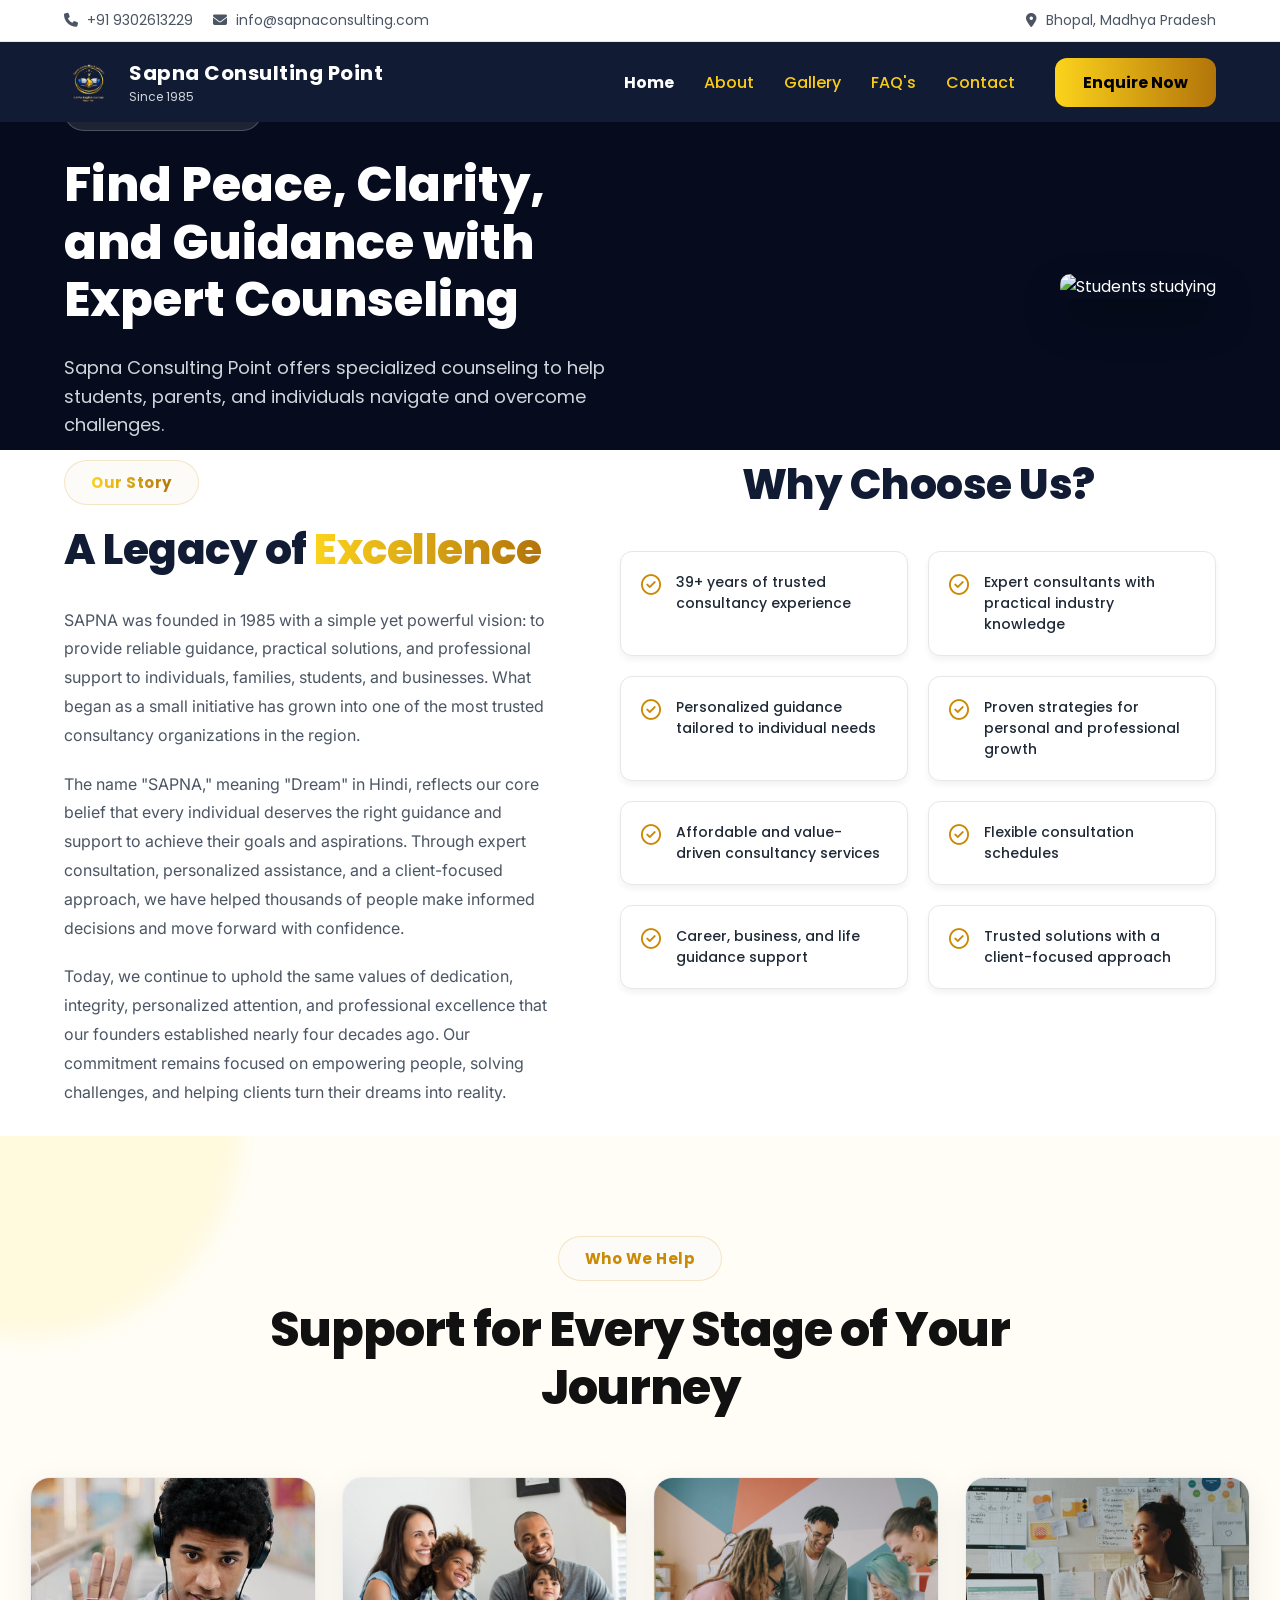
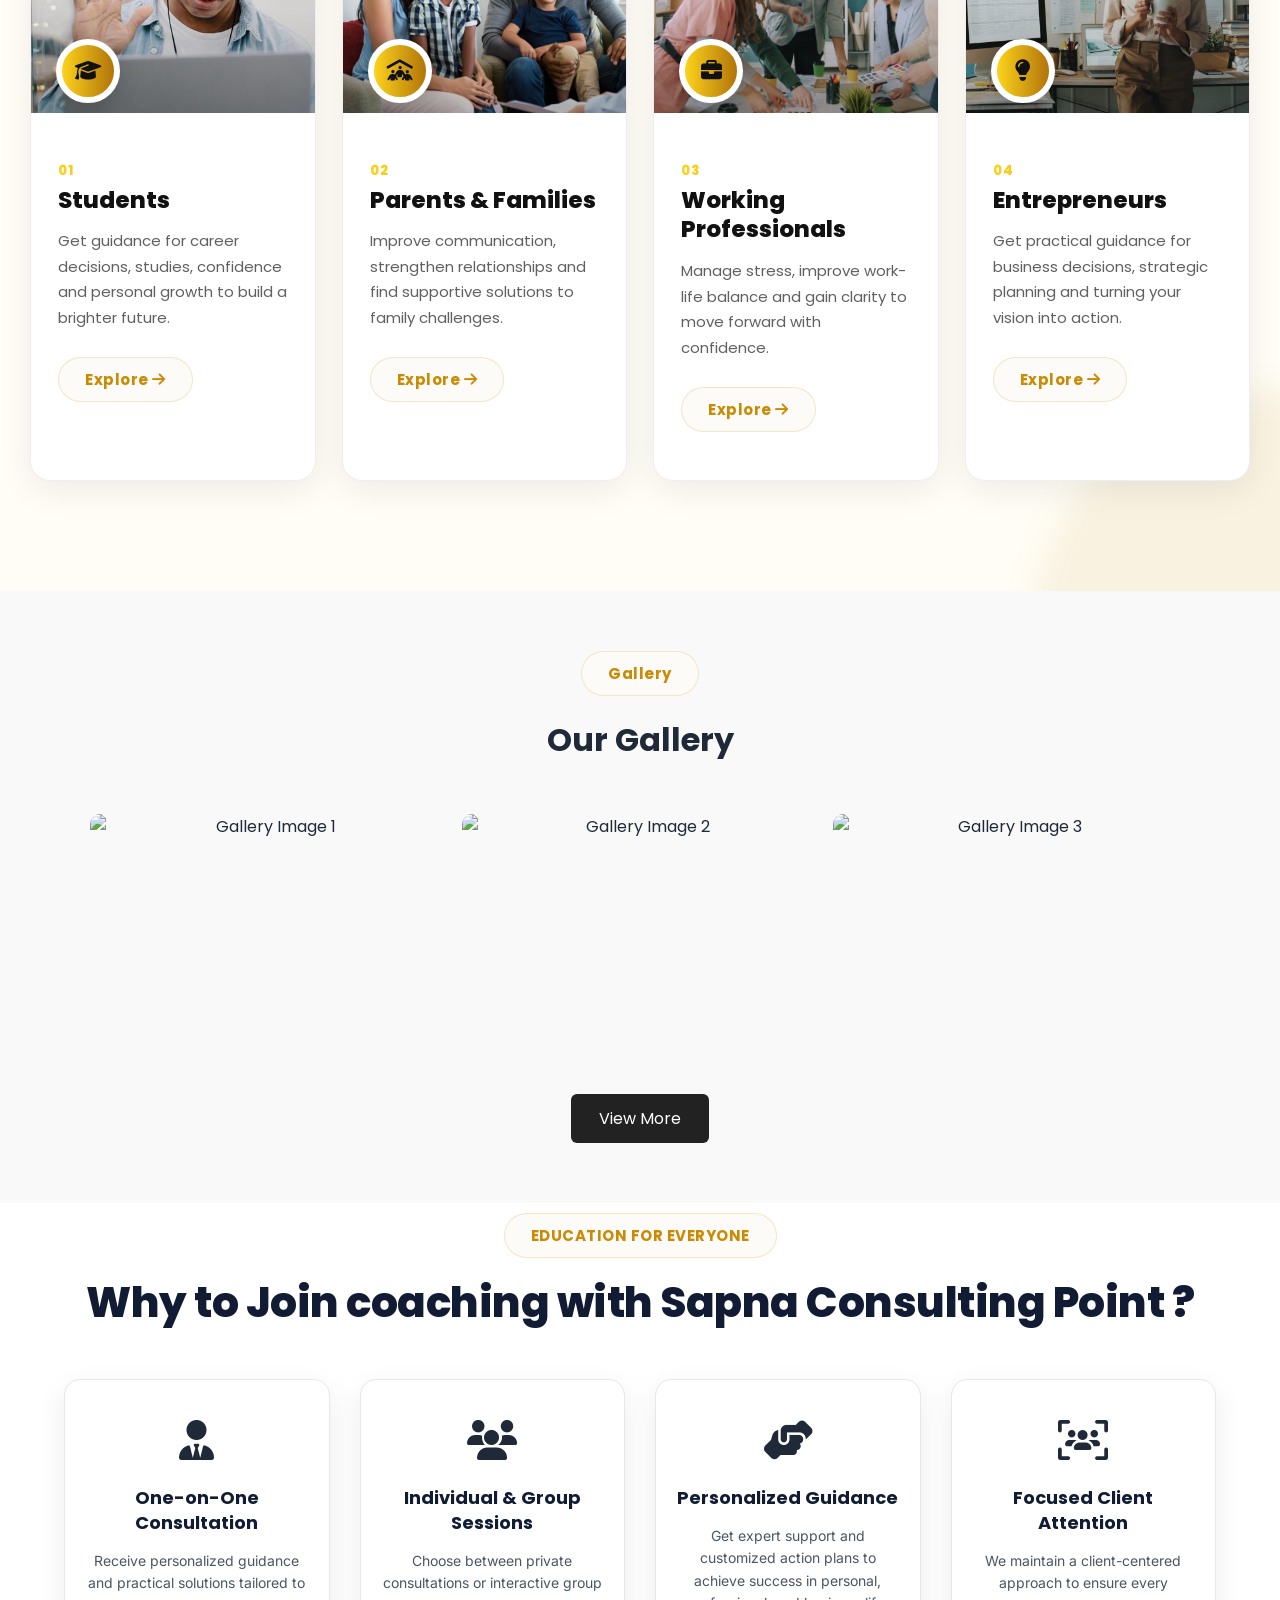
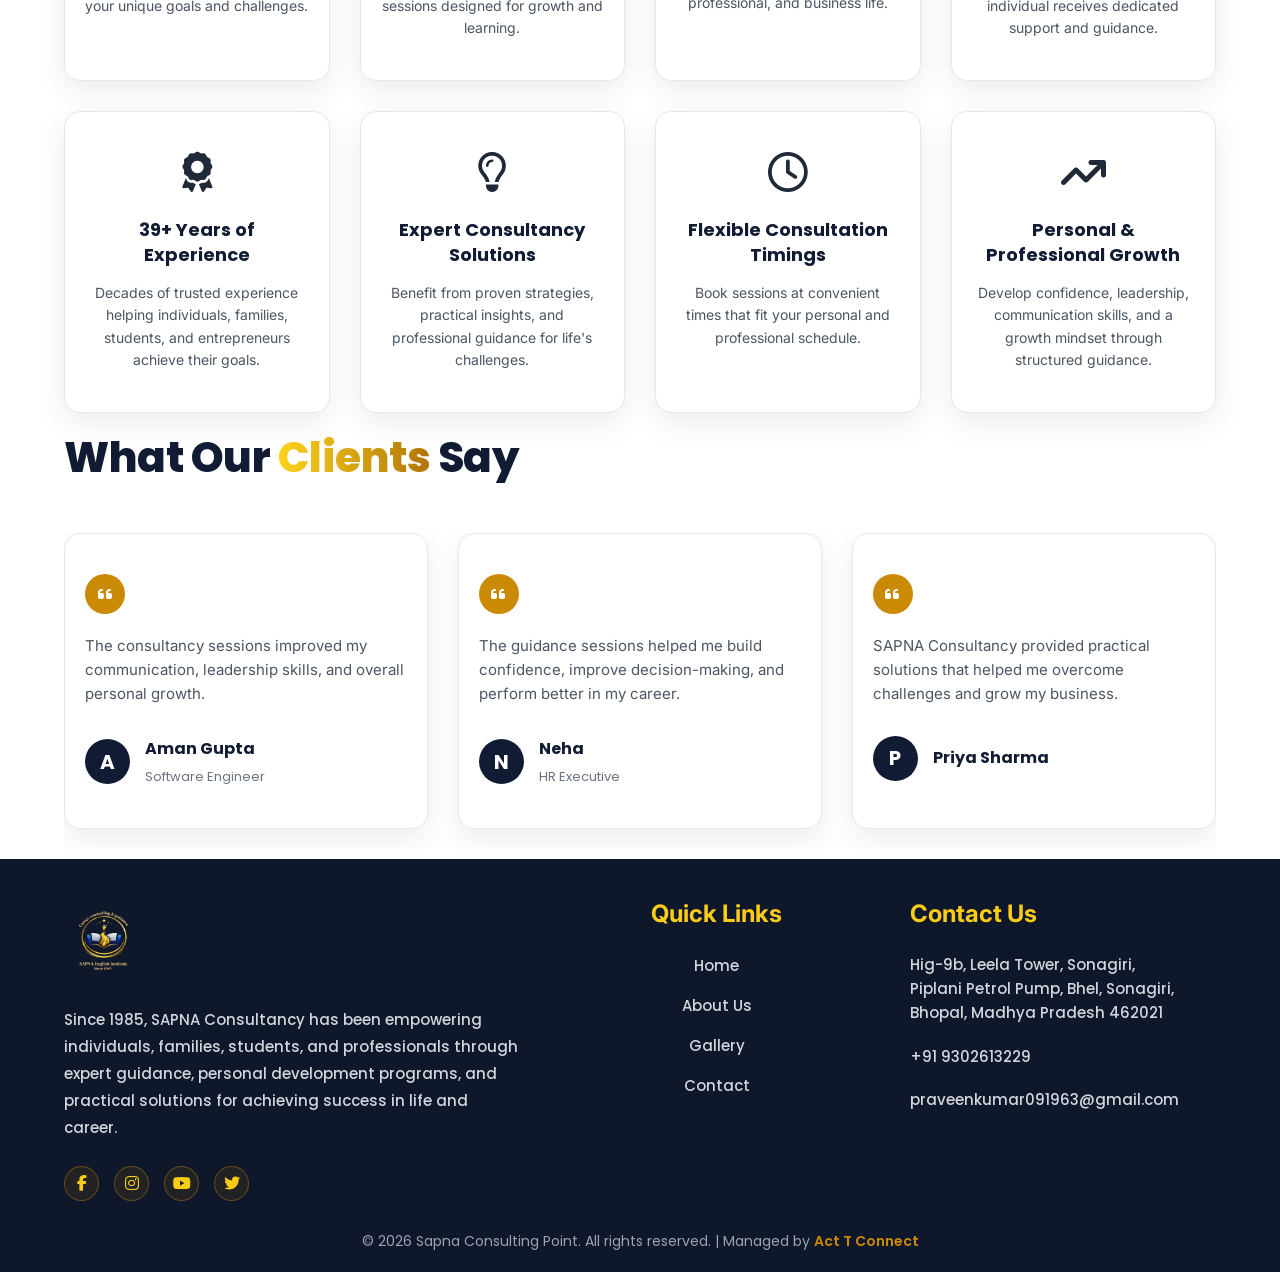
==== commit ce430261: "gallery section add" ====
--- a/index.html
+++ b/index.html
@@ -1445,6 +1445,79 @@
                 justify-content: center;
             }
 
+        }
+
+        /* Gallery Section CSS */
+        .gallery-section {
+            padding: 60px 20px;
+            text-align: center;
+            background: #f9f9f9;
+        }
+
+        .gallery-title {
+            font-size: 32px;
+            margin-bottom: 50px;
+        }
+
+        .gallery-subtitle {
+            color: #666;
+            margin-bottom: 30px;
+        }
+
+        .gallery-grid {
+            display: grid;
+            grid-template-columns: repeat(3, 1fr);
+            gap: 15px;
+            max-width: 1100px;
+            margin: 0 auto;
+        }
+
+        .gallery-item {
+            overflow: hidden;
+            border-radius: 10px;
+        }
+
+        .gallery-item img {
+            width: 100%;
+            height: 250px;
+            object-fit: cover;
+            display: block;
+            transition: transform 0.4s ease;
+        }
+
+        .gallery-item img:hover {
+            transform: scale(1.08);
+        }
+
+        .gallery-btn-wrap {
+            margin-top: 30px;
+        }
+
+        .btn-view-more {
+            display: inline-block;
+            padding: 12px 28px;
+            background: #222;
+            color: #fff;
+            text-decoration: none;
+            border-radius: 6px;
+            transition: background 0.3s;
+        }
+
+        .btn-view-more:hover {
+            background: #555;
+        }
+
+        /* Responsive */
+        @media (max-width: 768px) {
+            .gallery-grid {
+                grid-template-columns: repeat(2, 1fr);
+            }
+        }
+
+        @media (max-width: 480px) {
+            .gallery-grid {
+                grid-template-columns: 1fr;
+            }
         }
     </style>
 </head>
@@ -1728,6 +1801,35 @@
 
     </section>
 
+
+    <!-- Gallery Section -->
+    <section class="gallery-section">
+        <div class="container">
+            <div class="badge-yellow">Gallery</div>
+            <h2 class="gallery-title">Our Gallery</h2>
+
+            <div class="gallery-grid">
+                <div class="gallery-item">
+                    <img src="https://images.unsplash.com/photo-1714976694127-0baa5e116b11?q=80&w=1332&auto=format&fit=crop&ixlib=rb-4.1.0&ixid=M3wxMjA3fDB8MHxwaG90by1wYWdlfHx8fGVufDB8fHx8fA%3D%3D"
+                        alt="Gallery Image 1">
+                </div>
+                <div class="gallery-item">
+                    <img src="https://images.unsplash.com/photo-1531482615713-2afd69097998?ixlib=rb-4.0.3&auto=format&fit=crop&w=800&q=80"
+                        alt="Gallery Image 2">
+                </div>
+                <div class="gallery-item">
+                    <img src="https://images.unsplash.com/photo-1562774053-701939374585?ixlib=rb-4.0.3&auto=format&fit=crop&w=800&q=80"
+                        alt="Gallery Image 3">
+                </div>
+
+            </div>
+
+            <div class="gallery-btn-wrap">
+                <a href="/gallery.html" class="btn-view-more">View More</a>
+            </div>
+        </div>
+    </section>
+
     <!-- Why Join Section -->
     <section class="section-padding why-join-section">
         <div class="badge-yellow">EDUCATION FOR EVERYONE</div>
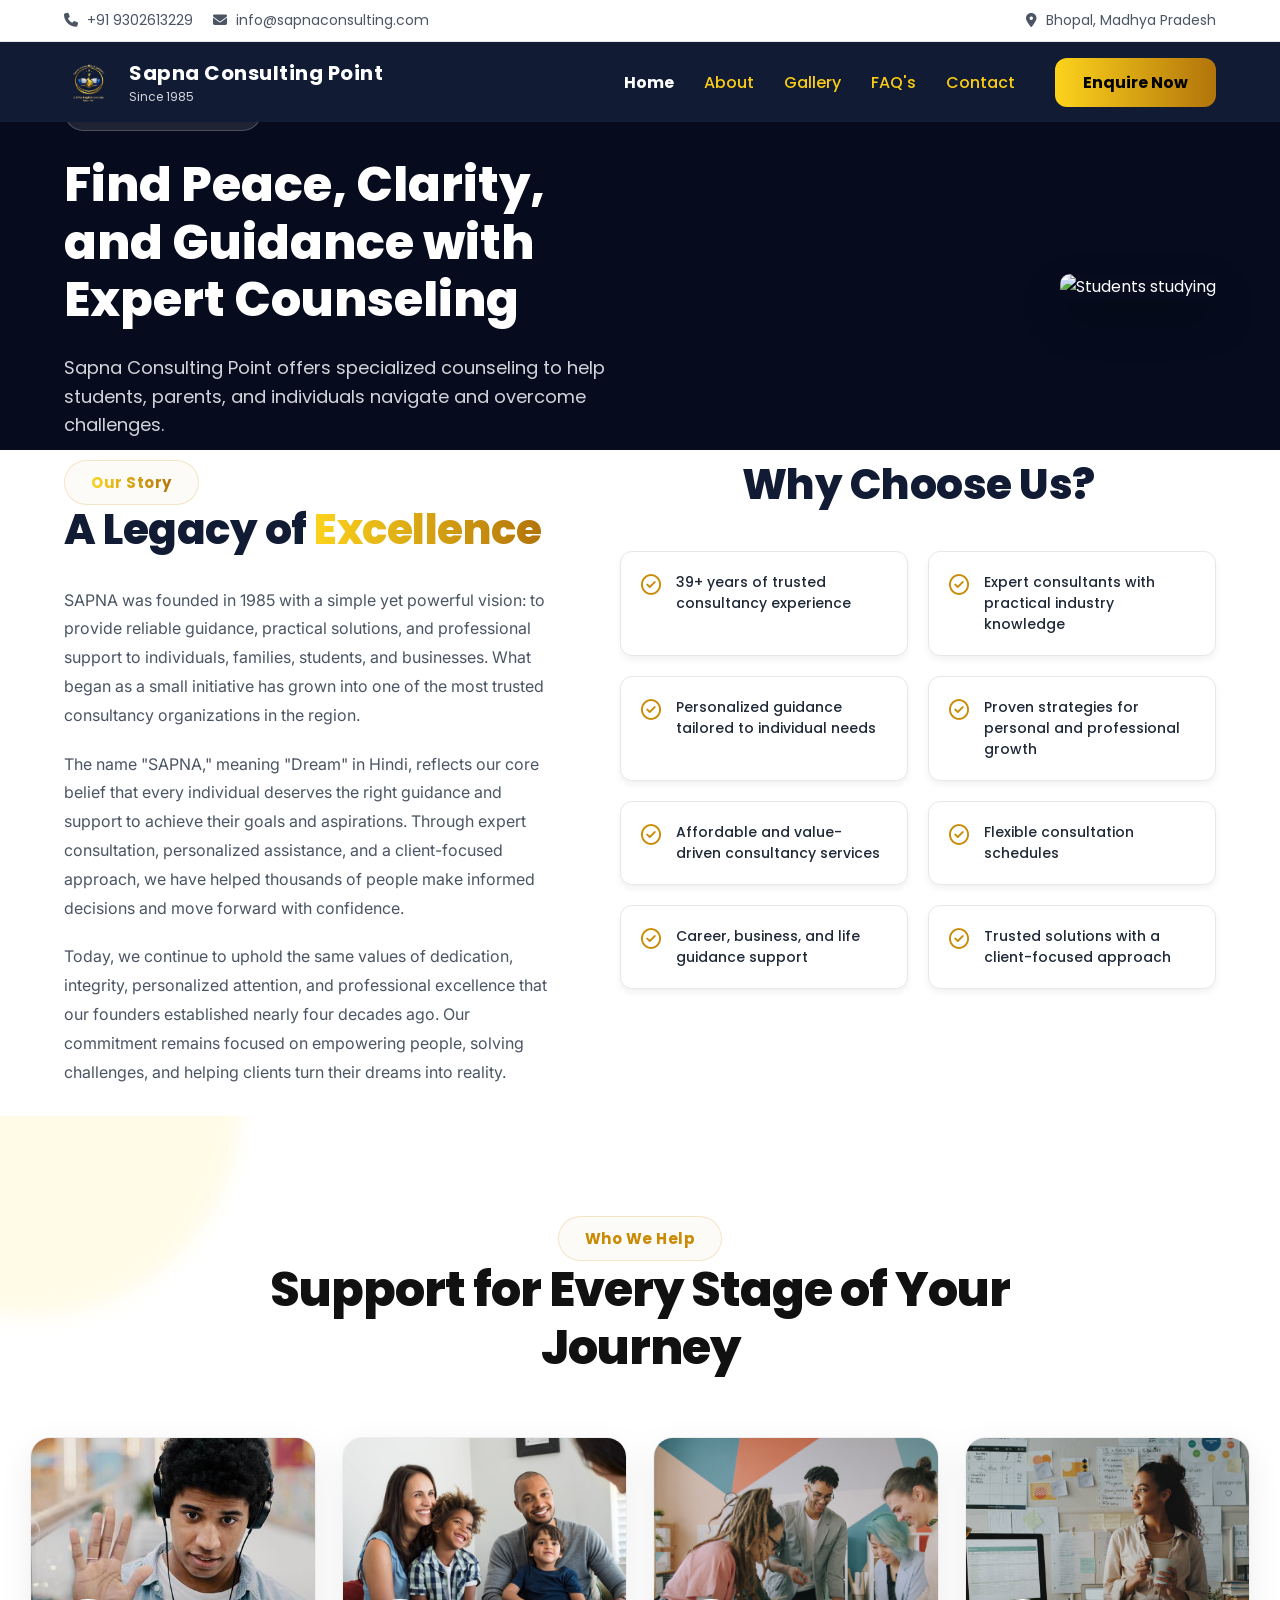
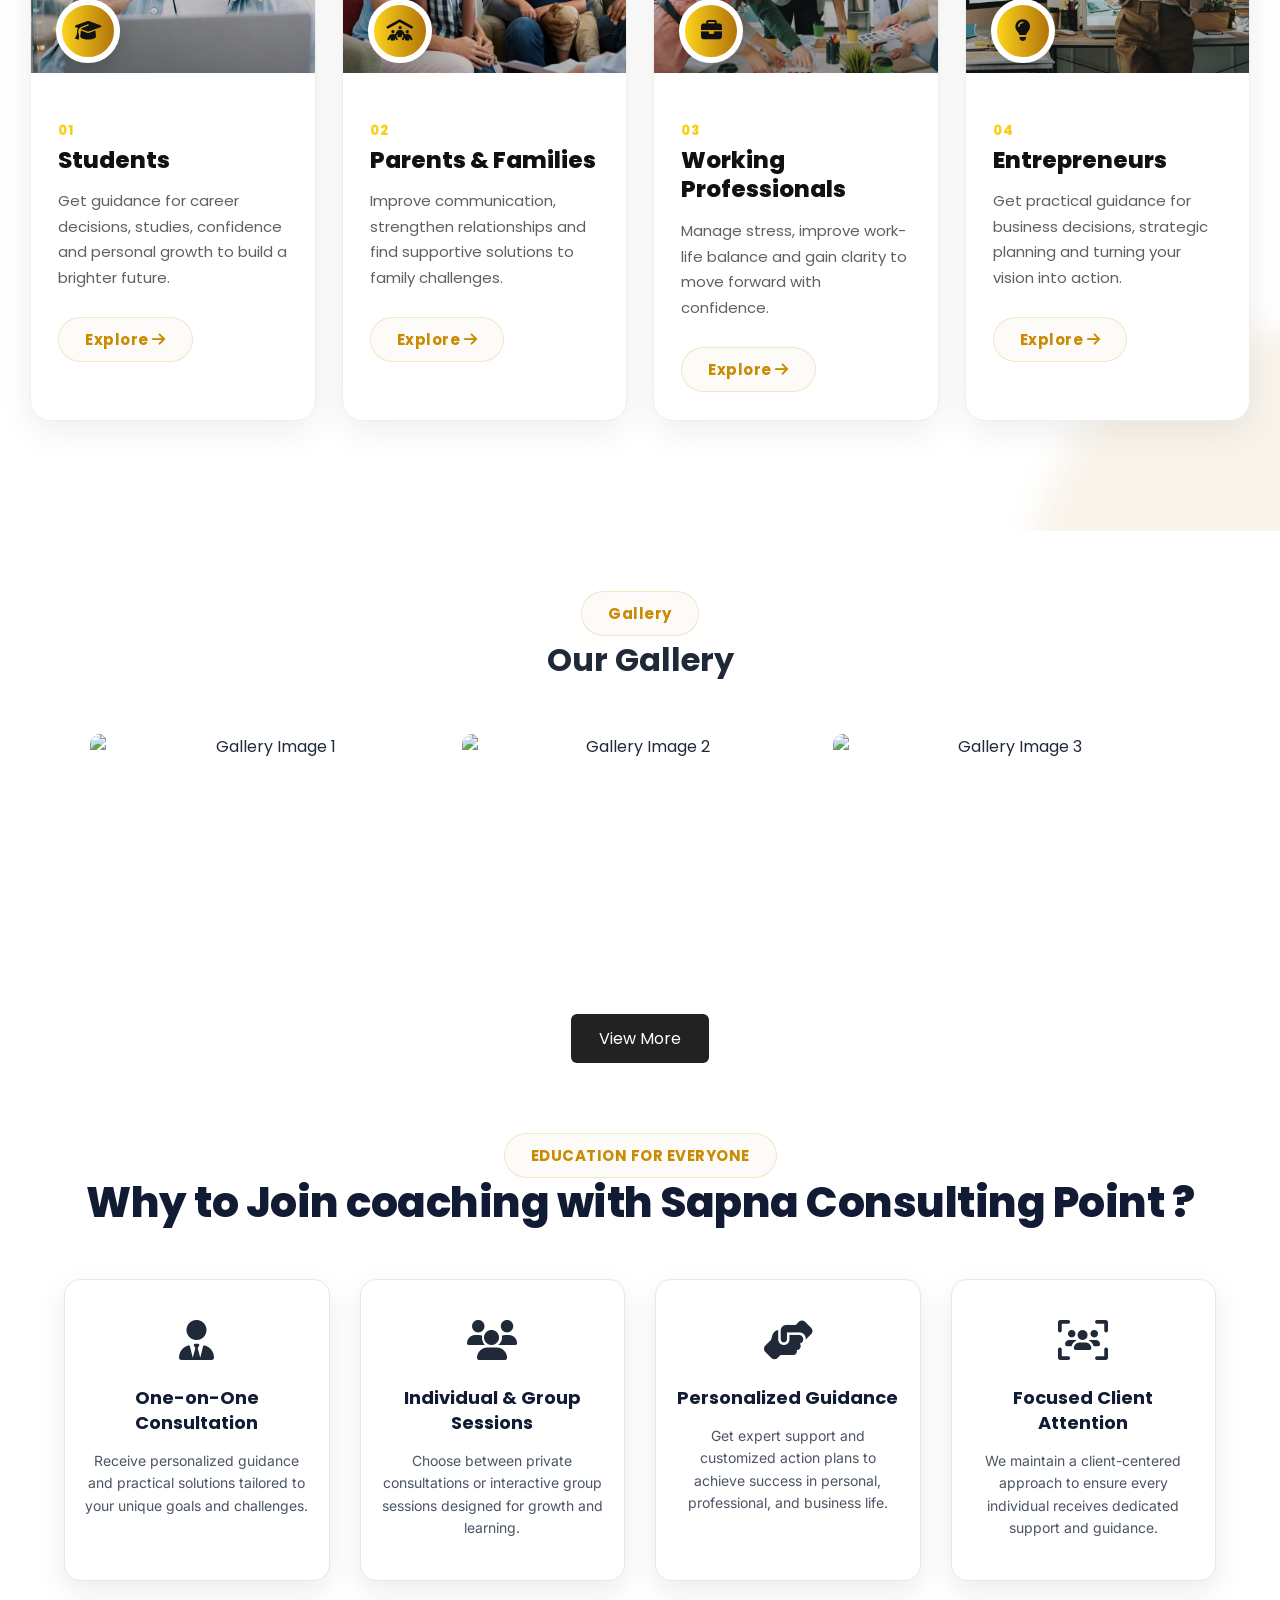
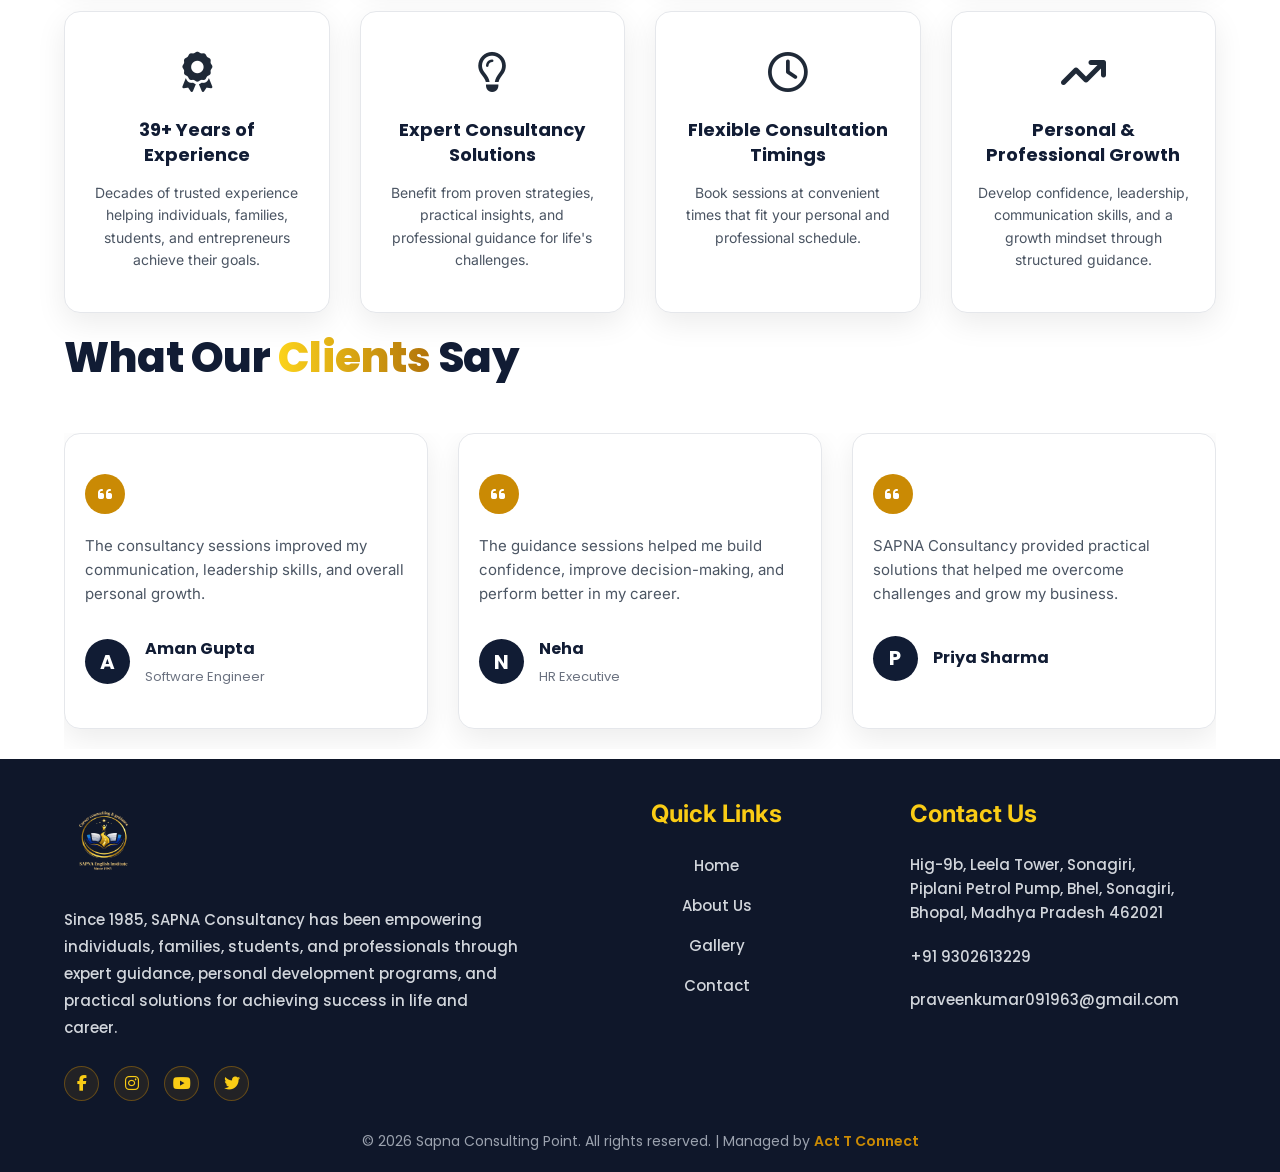
==== commit c7432621: "css correction" ====
--- a/index.html
+++ b/index.html
@@ -240,9 +240,15 @@
             font-weight: 700 !important;
             display: inline-block !important;
             text-decoration: none;
-            margin-bottom: 20px !important;
             border: 1px solid rgba(202, 138, 4, 0.2) !important;
             letter-spacing: 0.5px !important;
+        }
+
+        .help-card .help-content .badge-yellow {
+            margin-top: auto;
+            /* button hamesha bottom par align hoga */
+            align-self: flex-start;
+            /* button ki width uske content jitni rahegi, stretch nahi hogi */
         }
 
         .badge-yellow-text {
@@ -723,7 +729,7 @@
         .who-we-help-section {
             position: relative;
             padding: 100px 0 110px;
-            background: #fffdf5;
+            background: white;
             overflow: hidden;
         }
 
@@ -1212,90 +1218,6 @@
         }
 
 
-        /* CTA content */
-
-        .cta-content {
-            position: relative;
-
-            z-index: 2;
-        }
-
-
-        .cta-content h3 {
-            margin: 0 0 7px;
-
-            color: #ffffff;
-
-            font-size: 24px;
-
-            font-weight: 700;
-        }
-
-
-        .cta-content p {
-            margin: 0;
-
-            color: #cccccc;
-
-            font-size: 15px;
-        }
-
-
-        /* CTA Button */
-
-        .cta-button {
-            position: relative;
-
-            z-index: 2;
-
-            display: inline-flex;
-
-            align-items: center;
-
-            gap: 12px;
-
-            padding: 13px 20px;
-
-            background: linear-gradient(90deg,
-                    #fcd31c 0%,
-                    #b2740a 100%);
-
-            color: #111111;
-
-            border-radius: 50px;
-
-            text-decoration: none;
-
-            font-size: 14px;
-
-            font-weight: 700;
-
-            white-space: nowrap;
-
-            transition: all 0.3s ease;
-        }
-
-
-        .cta-button i {
-            transition: transform 0.3s ease;
-        }
-
-
-        .cta-button:hover {
-            color: #111111;
-
-            transform: translateY(-2px);
-
-            box-shadow:
-                0 8px 25px rgba(252, 211, 28, 0.25);
-        }
-
-
-        .cta-button:hover i {
-            transform: translateX(4px);
-        }
-
-
         /* =========================================================
    TABLET
 ========================================================= */
@@ -1451,7 +1373,7 @@
         .gallery-section {
             padding: 60px 20px;
             text-align: center;
-            background: #f9f9f9;
+            background: white;
         }
 
         .gallery-title {
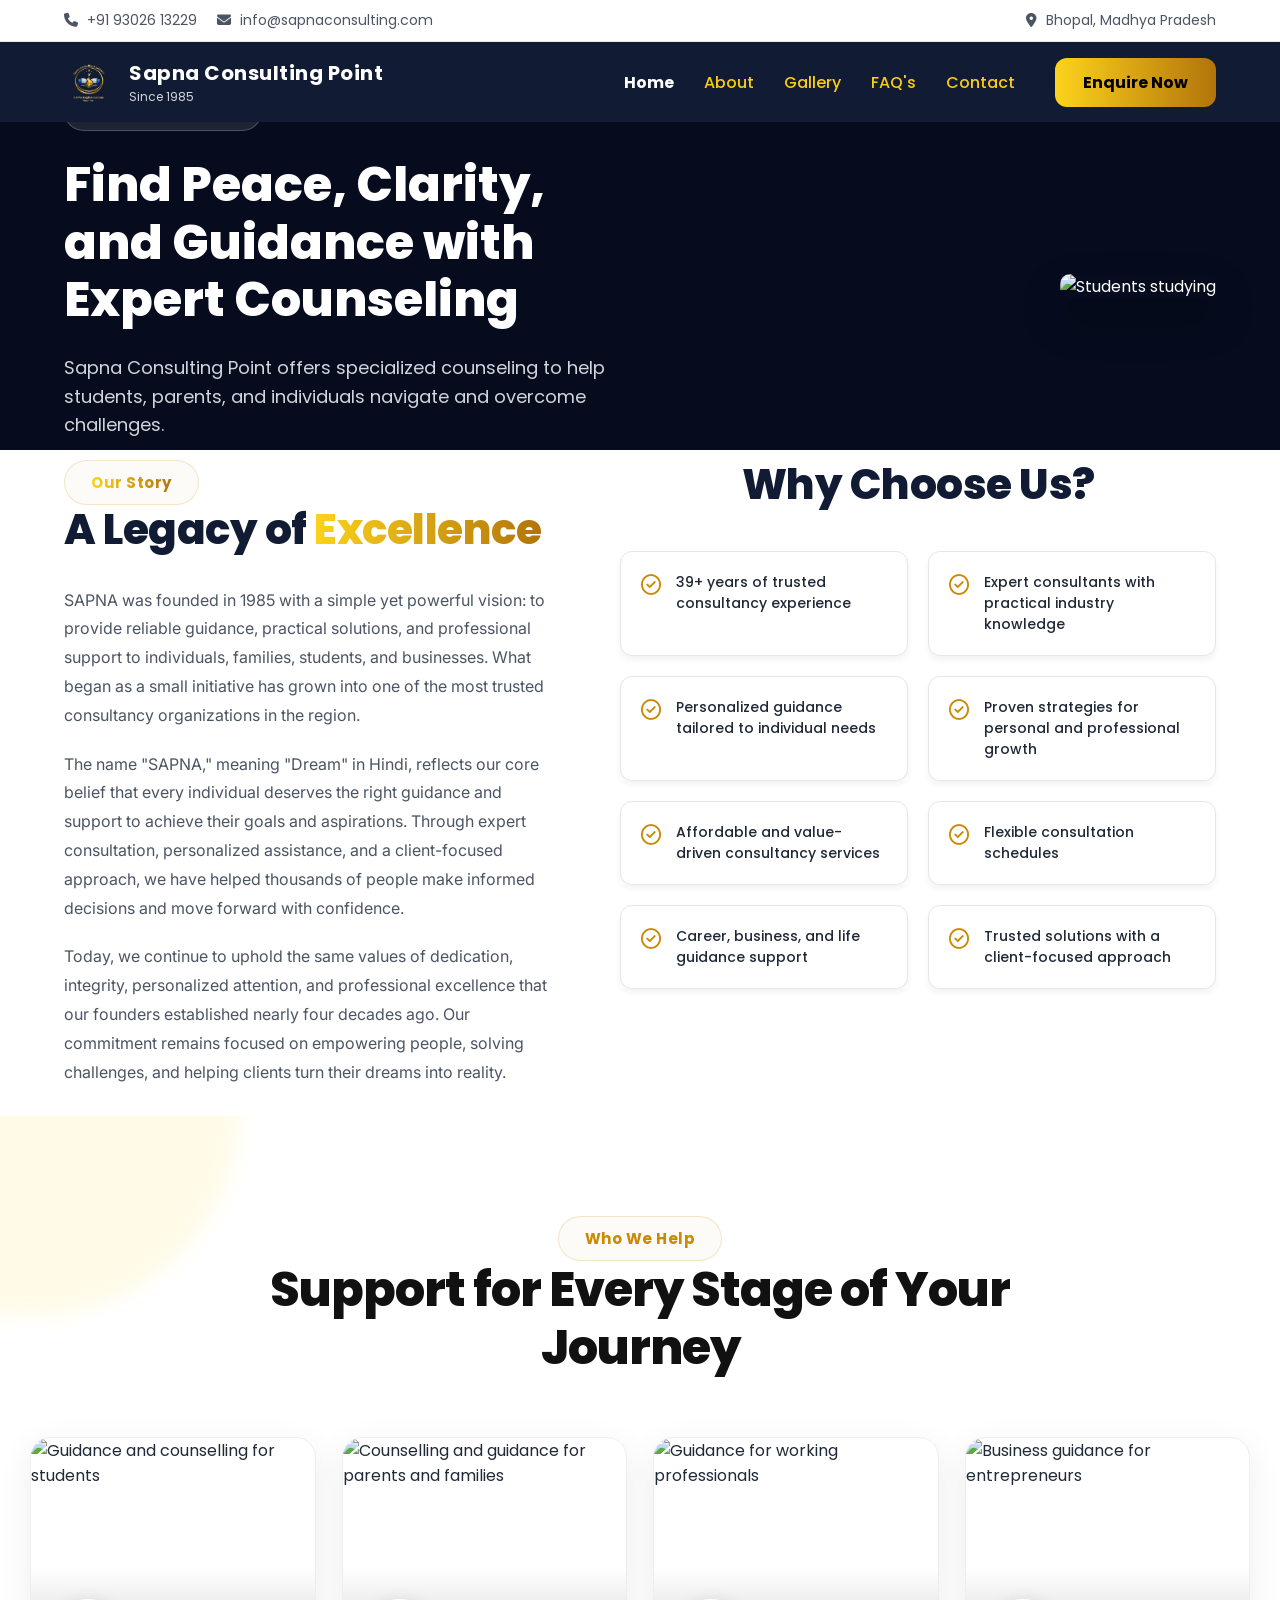
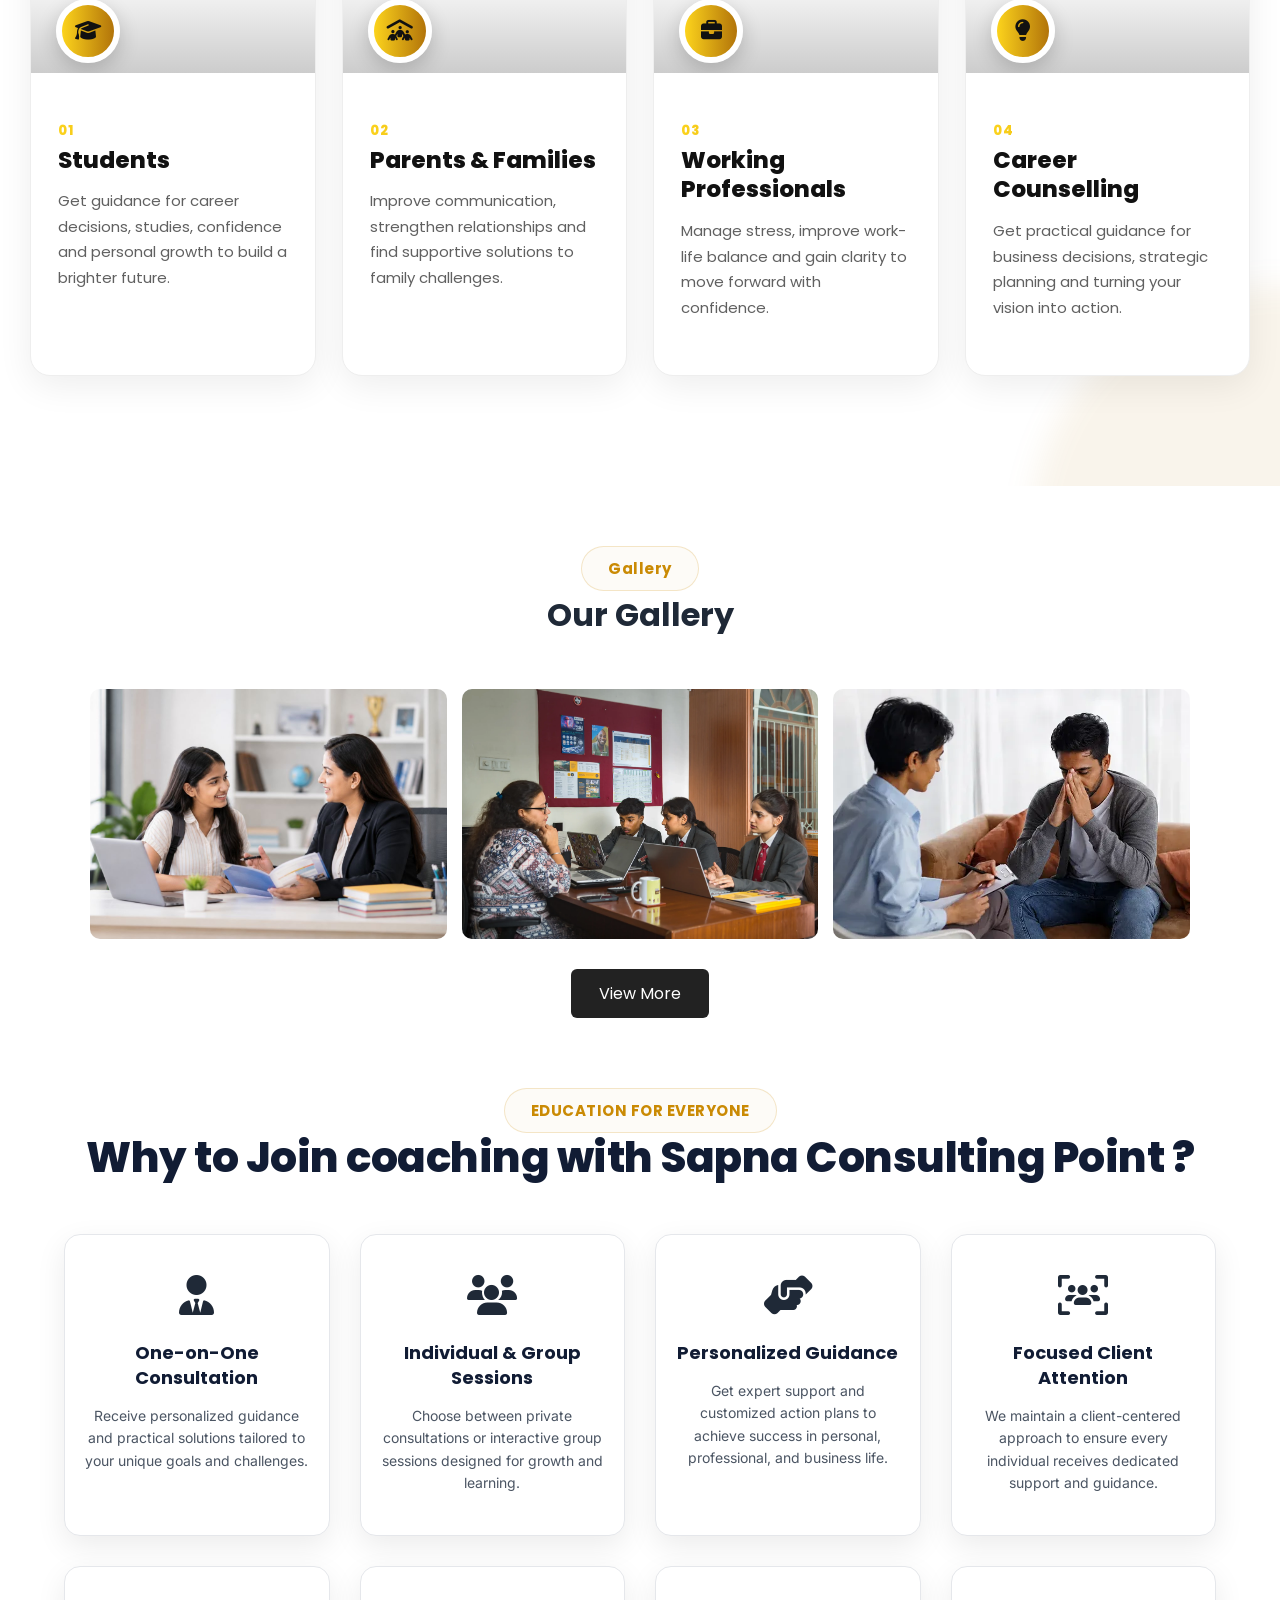
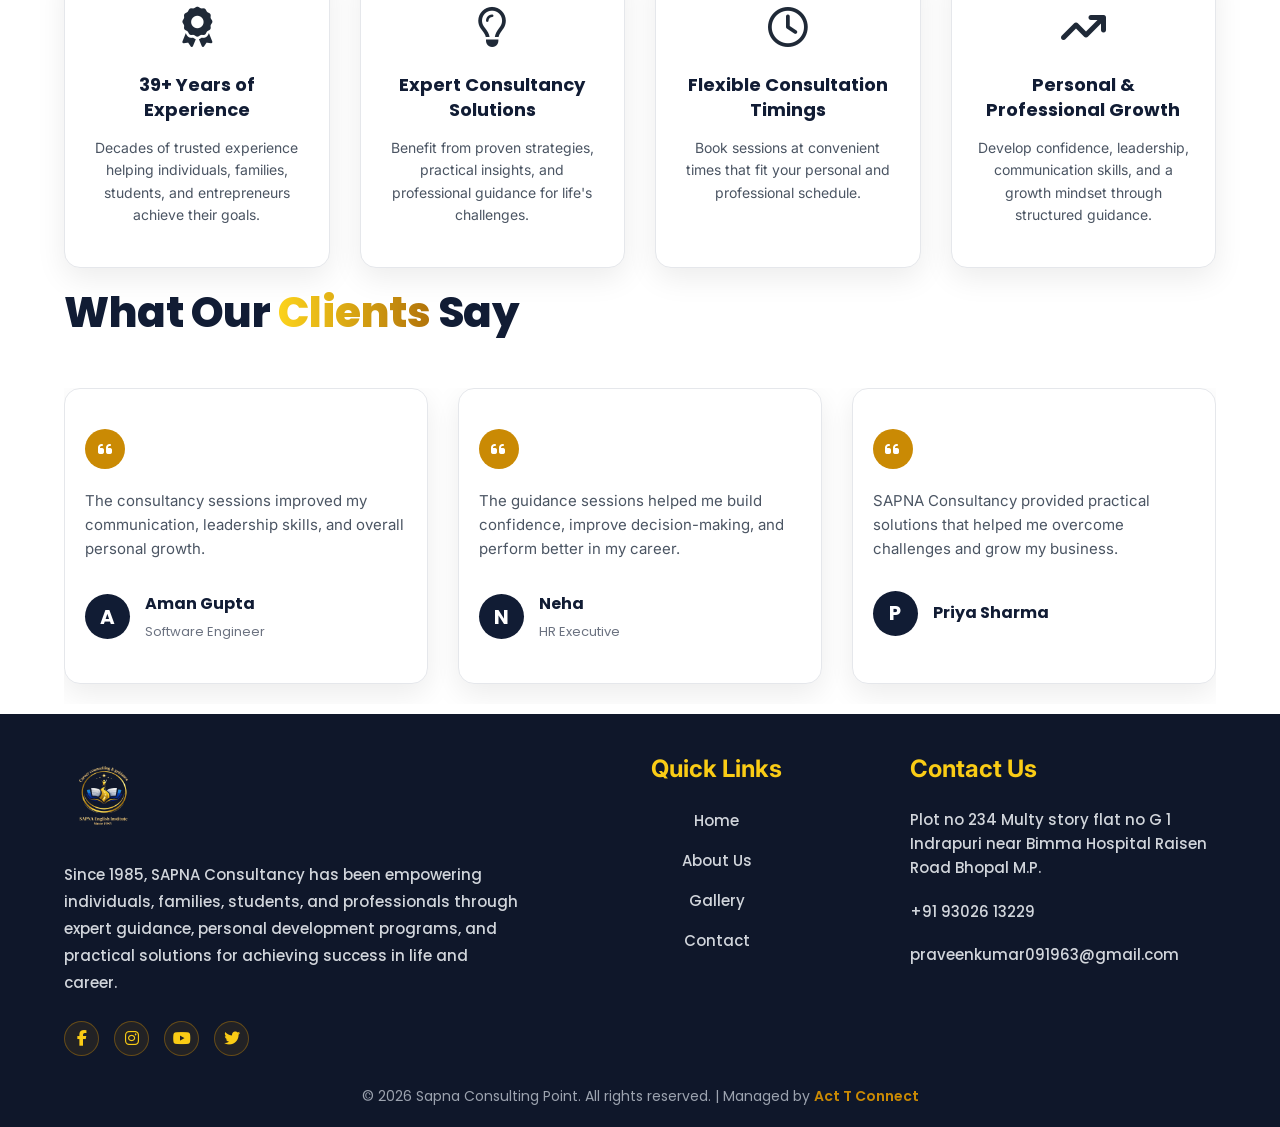
==== commit 462dfa7f: "images change and adress change" ====
--- a/index.html
+++ b/index.html
@@ -1449,7 +1449,7 @@
     <!-- Top Contact Bar -->
     <div class="top-bar">
         <div class="top-bar-left">
-            <span><i class="fa-solid fa-phone"></i> +91 9302613229</span>
+            <span><i class="fa-solid fa-phone"></i> +91 93026 13229</span>
             <span><i class="fa-solid fa-envelope"></i> info@sapnaconsulting.com</span>
         </div>
         <div class="top-bar-right">
@@ -1584,7 +1584,8 @@
 
                     <div class="help-image">
 
-                        <img src="images/students.jpg" alt="Guidance and counselling for students">
+                        <img src="https://www.rfs.edu.in/Jamnagar/img/counselling.jpg"
+                            alt="Guidance and counselling for students">
 
                         <div class="help-icon">
                             <i class="fa-solid fa-graduation-cap"></i>
@@ -1604,11 +1605,6 @@
                             brighter future.
                         </p>
 
-                        <a href="#" class="badge-yellow">
-                            <span>Explore</span>
-                            <i class="fa-solid fa-arrow-right"></i>
-                        </a>
-
                     </div>
 
                 </article>
@@ -1619,7 +1615,8 @@
 
                     <div class="help-image">
 
-                        <img src="images/parents.jpg" alt="Counselling and guidance for parents and families">
+                        <img src="https://threewaves.in/wp-content/uploads/2021/03/family-counselling-imres-original.jpg"
+                            alt="Counselling and guidance for parents and families">
 
                         <div class="help-icon">
                             <i class="fa-solid fa-people-roof"></i>
@@ -1639,11 +1636,6 @@
                             challenges.
                         </p>
 
-                        <a href="#" class="badge-yellow">
-                            <span>Explore</span>
-                            <i class="fa-solid fa-arrow-right"></i>
-                        </a>
-
                     </div>
 
                 </article>
@@ -1654,7 +1646,8 @@
 
                     <div class="help-image">
 
-                        <img src="images/working_professional.jpg" alt="Guidance for working professionals">
+                        <img src="https://capitalchoicecounselling.com/wp-content/uploads/2019/08/shutterstock_436978012.jpg"
+                            alt="Guidance for working professionals">
 
                         <div class="help-icon">
                             <i class="fa-solid fa-briefcase"></i>
@@ -1673,11 +1666,6 @@
                             gain clarity to move forward with confidence.
                         </p>
 
-                        <a href="#" class="badge-yellow">
-                            <span>Explore</span>
-                            <i class="fa-solid fa-arrow-right"></i>
-                        </a>
-
                     </div>
 
                 </article>
@@ -1688,7 +1676,8 @@
 
                     <div class="help-image">
 
-                        <img src="images/Entrepreneur.jpg" alt="Business guidance for entrepreneurs">
+                        <img src="https://images.unsplash.com/photo-1577962917302-cd874c4e31d2?q=80&w=1332&auto=format&fit=crop&ixlib=rb-4.1.0&ixid=M3wxMjA3fDB8MHxwaG90by1wYWdlfHx8fGVufDB8fHx8fA%3D%3D"
+                            alt="Business guidance for entrepreneurs">
 
                         <div class="help-icon">
                             <i class="fa-solid fa-lightbulb"></i>
@@ -1700,7 +1689,7 @@
 
                         <span class="card-number">04</span>
 
-                        <h3>Entrepreneurs</h3>
+                        <h3>Career Counselling</h3>
 
                         <p>
                             Get practical guidance for business decisions,
@@ -1708,11 +1697,6 @@
                             into action.
                         </p>
 
-                        <a href="#" class="badge-yellow">
-                            <span>Explore</span>
-                            <i class="fa-solid fa-arrow-right"></i>
-                        </a>
-
                     </div>
 
                 </article>
@@ -1731,17 +1715,14 @@
             <h2 class="gallery-title">Our Gallery</h2>
 
             <div class="gallery-grid">
-                <div class="gallery-item">
-                    <img src="https://images.unsplash.com/photo-1714976694127-0baa5e116b11?q=80&w=1332&auto=format&fit=crop&ixlib=rb-4.1.0&ixid=M3wxMjA3fDB8MHxwaG90by1wYWdlfHx8fGVufDB8fHx8fA%3D%3D"
-                        alt="Gallery Image 1">
+                <div class="gallery-item" alt="Gallery Image 1">
+                    <img src="images/gallery/section_img1.webp" alt="Gallery Image 2">
                 </div>
                 <div class="gallery-item">
-                    <img src="https://images.unsplash.com/photo-1531482615713-2afd69097998?ixlib=rb-4.0.3&auto=format&fit=crop&w=800&q=80"
-                        alt="Gallery Image 2">
+                    <img src="images/gallery/section_img2.webp" alt="Gallery Image 2">
                 </div>
                 <div class="gallery-item">
-                    <img src="https://images.unsplash.com/photo-1562774053-701939374585?ixlib=rb-4.0.3&auto=format&fit=crop&w=800&q=80"
-                        alt="Gallery Image 3">
+                    <img src="images/gallery/section_img3.webp" alt="Gallery Image 3">
                 </div>
 
             </div>
@@ -1996,9 +1977,8 @@
                     style="color: #facc15; font-size: 24px; font-weight: 700; font-family: 'Inter', sans-serif; margin-bottom: 25px;">
                     Contact Us</h3>
                 <p style="color: #d1d5db; font-size: 15px; margin-bottom: 20px; line-height: 1.6; font-weight: 500;">
-                    Hig-9b, Leela Tower, Sonagiri,<br>Piplani Petrol Pump, Bhel, Sonagiri,<br>Bhopal, Madhya Pradesh
-                    462021</p>
-                <p style="color: #d1d5db; font-size: 15px; margin-bottom: 20px; font-weight: 500;">+91 9302613229</p>
+                    Plot no 234 Multy story flat no G 1 Indrapuri near Bimma Hospital Raisen Road Bhopal M.P.</p>
+                <p style="color: #d1d5db; font-size: 15px; margin-bottom: 20px; font-weight: 500;">+91 93026 13229</p>
                 <p style="color: #d1d5db; font-size: 15px; font-weight: 500;">praveenkumar091963@gmail.com</p>
             </div>
         </div>
